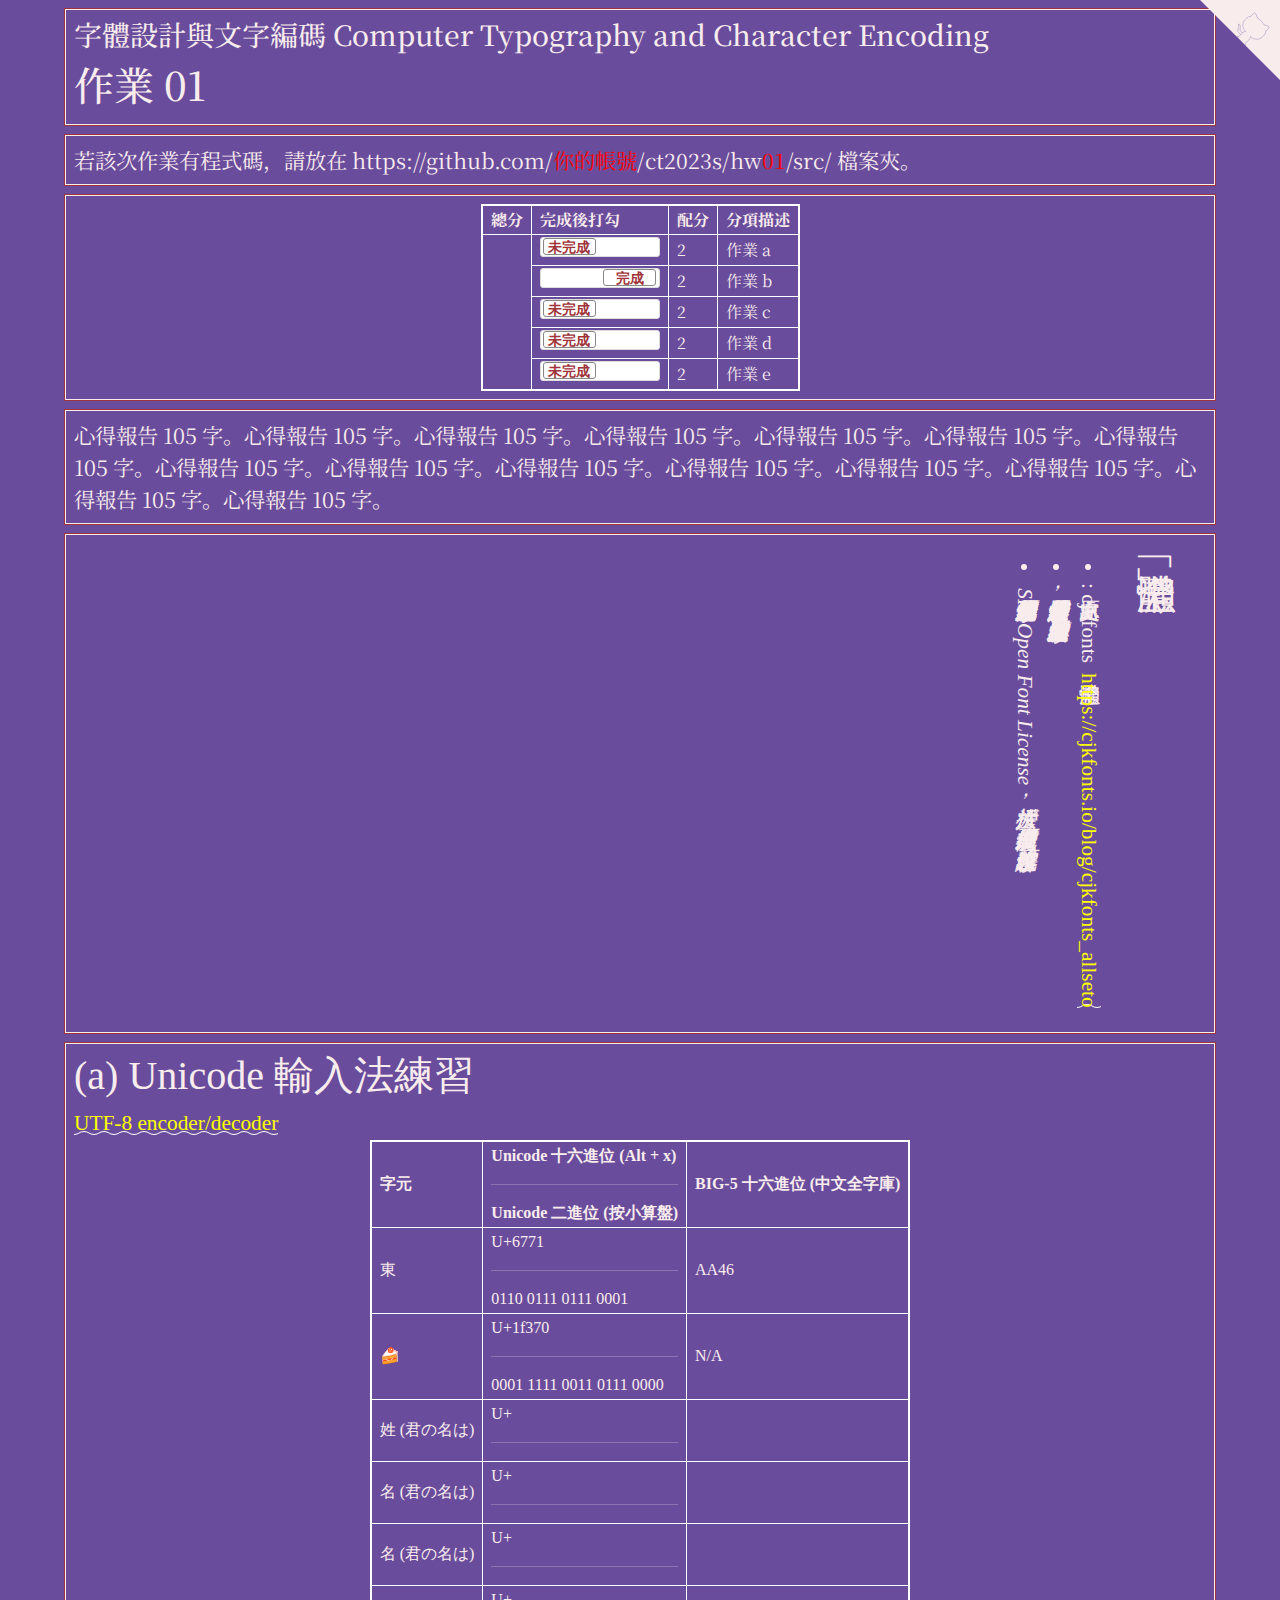
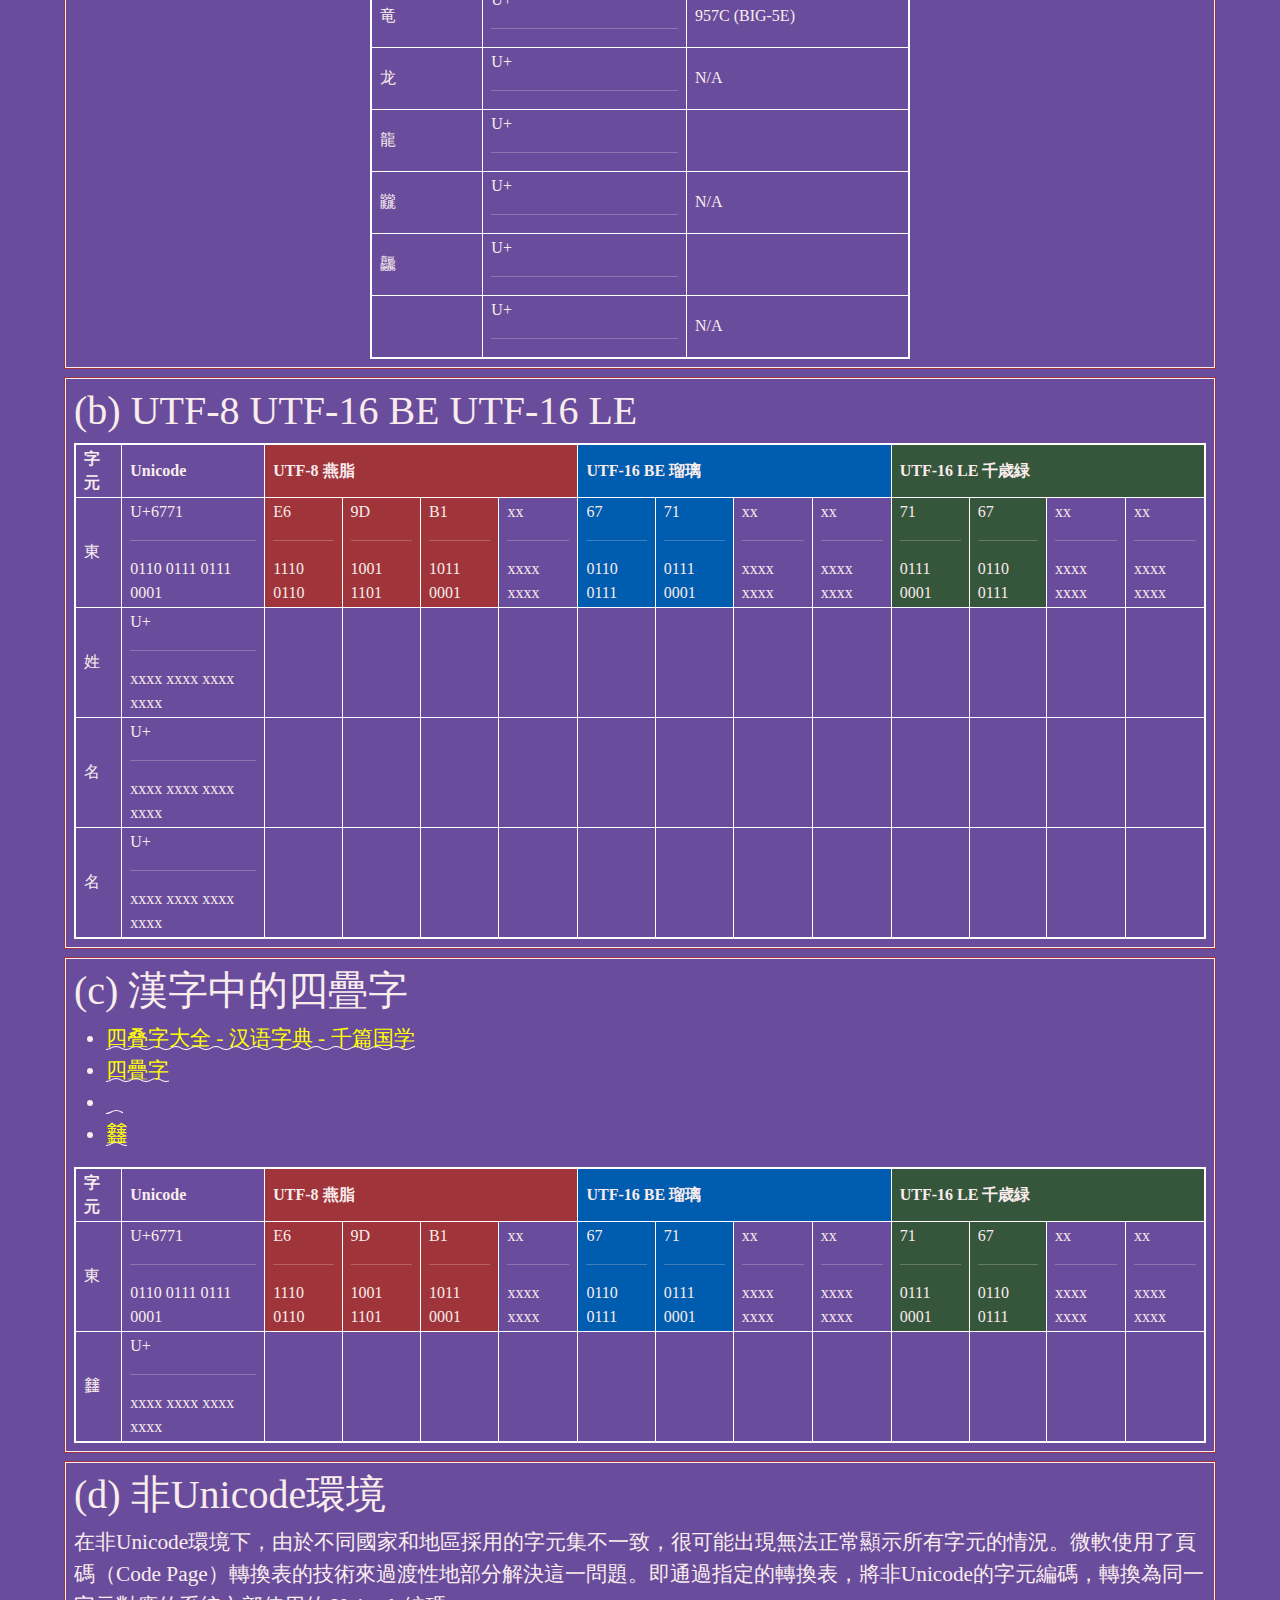
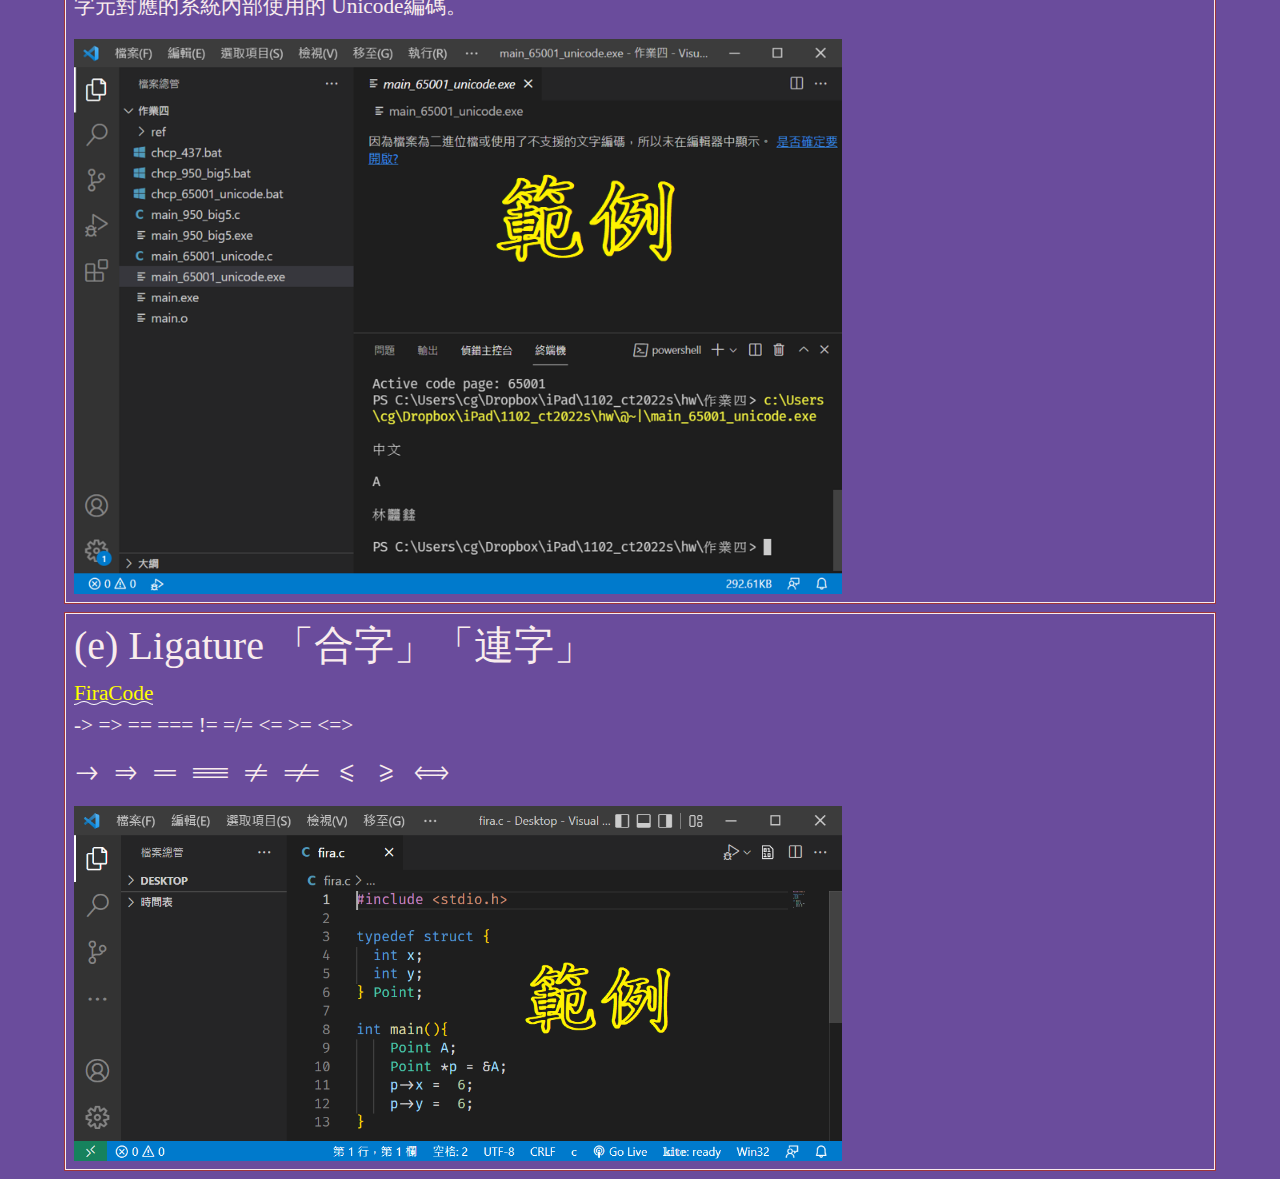
==== hw01/index.html @ 6d54b86e "updated dirs except HW05, HW11" ====
<!doctype html>
<html lang="zh-Hant-TW">
<head>
<!-- Required meta tags -->
<meta charset="utf-8">
<meta name="viewport" content="width=device-width, initial-scale=1">

<!-- D3, jquery -->
<script src="https://d3js.org/d3.v3.min.js" charset="utf-8"></script>
<script src="https://code.jquery.com/jquery-3.6.0.min.js" charset="utf-8"></script>

<!-- Bootstrap CSS -->
<link href="https://cdn.jsdelivr.net/npm/bootstrap@5.1.1/dist/css/bootstrap.min.css" rel="stylesheet">
<script src="https://cdn.jsdelivr.net/npm/bootstrap@5.1.1/dist/js/bootstrap.bundle.min.js"></script>

<title>作品集 Portfolio</title>
<!-- https://alexlenail.me/NN-SVG/about.html -->
<link rel="icon" href="../hw00/favicon.svg"/>
<style type="text/css">
  @import url('https://fonts.googleapis.com/css2?family=Noto+Serif+JP:wght@200&display=swap');

  table {
    border-collapse: collapse;
    border: 2px solid white; /* rgba(217,140,144,1) */
    font-size:  12pt;
    margin-left: auto;
    margin-right: auto;
  }

  td,
  th {
    border: 1px solid white;
    padding: 2px 8px;
  }

  .flipswitch
  {
      position: relative;
      background: white;
      width: 120px;
      height: 20px;
      -webkit-appearance: initial;
      border-radius: 3px;
      -webkit-tap-highlight-color: rgba(0, 0, 0, 0);
      outline:none;
      font-size: 14px;
      font-family: Trebuchet, Arial, sans-serif;
      font-weight: bold;
      cursor:pointer;
      border:1px solid #ddd;
  }
  .flipswitch:after
  {
      position:absolute;
      top:5%;
      display:block; 
      line-height:16px;
      width:45%;
      height:90%;
      background:#fff;
      box-sizing:border-box;
      text-align:center;
      transition: all 0.3s ease-in 0s; 
      color:rgba(159,53,58,1);
      border:#888 1px solid;
      border-radius:3px;
  }
  .flipswitch:after
  {
      left:2%;
      content: "未完成";
  }
  .flipswitch:checked:after
  {
      left:53%;
      content: "完成";
  }

  body {
    background-color: rgb(106, 76, 156); /* #6A4C9C */
    color: rgb(106, 76, 156);
    font-family: 'Noto Serif JP', serif;
  }

  .container-fluid {
    width:  90%;
  }

  .hw12 {
    border: 1px solid rgb(159, 53, 58);
    margin-top: 8px;
    margin-bottom: 8px;
  }

  .twenty {
    border: 1px solid #f9eced;
    color: #f9eced;
    padding: 8px;
    font-size: 16pt;
  }

  .twenty:hover {
      box-shadow: 0 0 5px 3px #f9eced;
      color: cyan; 
      text-shadow: 0 0 6px #FFFFFF, 0 0 6px #000000;
  }

  @font-face {
    font-family:'cjkFonts';
    src: url(cjkFonts_allseto_v1.11.woff2) format('woff2');
    /* https://cloudconvert.com/ttf-to-woff2 */
  }

  @font-face {
    font-family:'FiraCode-Regular';
    src: url(FiraCode-Regular.woff2) format('woff2');
    /* https://worldofzero.com/posts/enable-font-ligatures-vscode/ */
  }

  .cjkFonts {
    font-family: 'cjkFonts';
    writing-mode: vertical-rl;
  }

  .cjkFontsH {
    font-family: 'cjkFonts';
  }

  .FiraCode {
    font-family: 'FiraCode-Regular';
  }

  .github-corner:hover 
  .octo-arm {
    animation: octocat-wave 560ms ease-in-out
  }
  @keyframes octocat-wave {
    0%,100% {
      transform:rotate(0)
    }
    20%,60% {
      transform:rotate(-25deg)
    }
    40%,80% {
      transform:rotate(10deg)
    }
  }
  @media (max-width:500px) {
    .github-corner:hover 
    .octo-arm {
      animation:none
    }

    .github-corner 
    .octo-arm {
      animation: octocat-wave 560ms ease-in-out
    }
  }

  /* 波浪 */
  a {
    color:yellow;
    text-decoration: none; 
    background: url("data:image/svg+xml,%3Csvg xmlns='http://www.w3.org/2000/svg' viewBox='0 0 20 4'%3E%3Cpath fill='none' stroke='%23fff' d='M0 3.5c5 0 5-3 10-3s5 3 10 3 5-3 10-3 5 3 10 3'/%3E%3C/svg%3E") repeat-x 0 100%; 
    background-size:20px auto; 
    animation: waveMove 1s infinite linear;
  }

  a:hover {
    color:#f30;
    text-decoration: none;
    background: none;
    animation: none;
    text-decoration: underline;
    padding:2px 0;
  }
  @keyframes waveMove {
    from { background-position:0 100%; }
    to { background-position:20px 100%; }
  }
  /* 波浪 */
</style>
</head>
<body>
<!-- https://alexlenail.me/NN-SVG/about.html -->
<a href="https://github.com/你的帳號/ct2023s/" class="github-corner" aria-label="View source on Github">
  <svg width="80" height="80" viewBox="0 0 250 250" style="fill:#f9eced; color:#fff; position: absolute; top: 0; border: 0; right: 0;" aria-hidden="true">
    <path d="M0,0 L115,115 L130,115 L142,142 L250,250 L250,0 Z"></path>
    <path d="M128.3,109.0 C113.8,99.7 119.0,89.6 119.0,89.6 C122.0,82.7 120.5,78.6 120.5,78.6 C119.2,72.0 123.4,76.3 123.4,76.3 C127.3,80.9 125.5,87.3 125.5,87.3 C122.9,97.6 130.6,101.9 134.4,103.2" fill="#f9eced" stroke="#6A4C9C" style="transform-origin: 130px 106px;" class="octo-arm"></path>
    <path d="M115.0,115.0 C114.9,115.1 118.7,116.5 119.8,115.4 L133.7,101.6 C136.9,99.2 139.9,98.4 142.2,98.6 C133.8,88.0 127.5,74.4 143.8,58.0 C148.5,53.4 154.0,51.2 159.7,51.0 C160.3,49.4 163.2,43.6 171.4,40.1 C171.4,40.1 176.1,42.5 178.8,56.2 C183.1,58.6 187.2,61.8 190.9,65.4 C194.5,69.0 197.7,73.2 200.1,77.6 C213.8,80.2 216.3,84.9 216.3,84.9 C212.7,93.1 206.9,96.0 205.4,96.6 C205.1,102.4 203.0,107.8 198.3,112.5 C181.9,128.9 168.3,122.5 157.7,114.1 C157.9,116.9 156.7,120.9 152.7,124.9 L141.0,136.5 C139.8,137.7 141.6,141.9 141.8,141.8 Z" fill="#f9eced" stroke="#6A4C9C" class="octo-body"></path>
  </svg>
</a>


<div class="container-fluid">

  <!-- ------------------------------------------------>
  <div class="row hw12">
    <div class="col-md-12 twenty">
      <h3>字體設計與文字編碼   Computer Typography and Character Encoding</h3>
      <h1>作業 01</h1>
    </div>
  </div>

  <!-- ------------------------------------------------>
  <div class="row hw12">
    <div class="col-md-12 twenty">
      若該次作業有程式碼，請放在 https://github.com/<span style="color:red;">你的帳號</span>/ct2023s/hw<span style="color:red;">01</span>/src/ 檔案夾。
    </div>
  </div>

  <!-- ------------------------------------------------>
  <div class="row hw12">
    <div class="col-md-12 twenty">
      <table>
        <tr>
          <th>總分</th>
          <th>完成後打勾</th>
          <th>配分</th>
          <th>分項描述</th>
        </tr>
        <tr>
          <td rowspan="7" id="myTotal"></td>
          <td><input type="checkbox" class="flipswitch" id="myCheckbox1"></td>
          <td id='m1'>2</td>
          <td>作業 a</td>
        </tr>
        <tr>
          <td><input type="checkbox" class="flipswitch" id="myCheckbox2" checked></td>
          <td id='m2'>2</td>
          <td>作業 b</td>
        </tr>
        <tr>
          <td><input type="checkbox" class="flipswitch" id="myCheckbox3"></td>
          <td id='m3'>2</td>
          <td>作業 c</td>
        </tr>
        <tr>
          <td><input type="checkbox" class="flipswitch" id="myCheckbox4"></td>
          <td id='m4'>2</td>
          <td>作業 d</td>
        </tr>
        <tr>
          <td><input type="checkbox" class="flipswitch" id="myCheckbox5"></td>
          <td id='m5'>2</td>
          <td>作業 e</td>
        </tr>
      </table>
    </div>
  </div>

  <!-- ------------------------------------------------>
  <div class="row hw12">
    <div class="col-md-12 twenty">
      心得報告 105 字。心得報告 105 字。心得報告 105 字。心得報告 105 字。心得報告 105 字。心得報告 105 字。心得報告 105 字。心得報告 105 字。心得報告 105 字。心得報告 105 字。心得報告 105 字。心得報告 105 字。心得報告 105 字。心得報告 105 字。心得報告 105 字。
    </div>
  </div>

  <!-- ------------------------------------------------>
  <div class="row hw12">
    <div class="col-md-12 twenty cjkFonts">
      <h1> 「全瀨體」</h1>

      <ul>
        <li>原文出處: cjkfonts 全瀨體 <a href="https://cjkfonts.io/blog/cjkfonts_allseto" target="_blank"> https://cjkfonts.io/blog/cjkfonts_allseto</a></li>

        <li><cite>全瀨體是基於瀨戶字體透過深度學習智能造字，產生的字體數量是跟思源黑體相同。</cite></li>

        <li><cite>瀨戶字體原作者也很慷慨將此字體用 SIL Open Font License 授權方法，此授權可以商業使用，也可以容許修改字體。</cite></li>
      </ul>

    </div>
  </div>

  <!-- ------------------------------------------------>
  <!--
  <div class="row hw12">
    <div class="col-md-6 twenty">
      <video id="video1" style="width:100%;max-width:100%;" controls="">
        <source src="https://www.w3schools.com/html/mov_bbb.mp4" type="video/mp4">
      </video>
    </div>
    <div class="col-md-6 twenty">
      <video id="video1" style="width:100%;max-width:100%;" controls="">
        <source src="https://www.w3schools.com/html/mov_bbb.mp4" type="video/mp4">
      </video>
    </div>
  </div>
  -->


  <!-- ------------------------------------------------>
  <div class="row hw12">
    <div class="col-md-12 twenty cjkFontsH">
      <h1>(a) Unicode 輸入法練習 </h1>
      <a href="https://mothereff.in/utf-8" target="_blank">UTF-8 encoder/decoder</a>
      <table>
        <tr>
          <th>字元</th>
          <th>Unicode 十六進位 (Alt + x)<hr>Unicode 二進位 (按小算盤)</th>
          <th>BIG-5 十六進位 (中文全字庫)</th>
        </tr>
        <tr>
          <td>東</td>
          <td>U+6771<hr>0110 0111 0111 0001</td>
          <td>AA46</td> <!-- BIG-5 十六進位 -->
        </tr>
        <tr>
          <td>🍰</td>
          <td>U+1f370<hr>0001 1111 0011 0111 0000</td> <!-- Unicode 二進位 -->
          <td>N/A</td> <!-- BIG-5 十六進位 -->
        </tr>
        <tr>
          <td>姓 (君の名は)</td>
          <td>U+<hr></td> <!-- Unicode 二進位 -->
          <td></td> <!-- BIG-5 十六進位 -->
        </tr>
        <tr>
          <td>名 (君の名は)</td>
          <td>U+<hr></td> <!-- Unicode 二進位 -->
          <td></td> <!-- BIG-5 十六進位 -->
        </tr>
        <tr>
          <td>名 (君の名は)</td>
          <td>U+<hr></td> <!-- Unicode 二進位 -->
          <td></td> <!-- BIG-5 十六進位 -->
        </tr>
        <tr>
          <td>竜</td>
          <td>U+<hr></td> <!-- Unicode 二進位 -->
          <td>957C (BIG-5E)</td> <!-- BIG-5 十六進位 -->
        </tr>
        <tr>
          <td>龙</td>
          <td>U+<hr></td> <!-- Unicode 二進位 -->
          <td>N/A</td> <!-- BIG-5 十六進位 -->
        </tr>
        <tr>
          <td>龍</td>
          <td>U+<hr></td> <!-- Unicode 二進位 -->
          <td></td> <!-- BIG-5 十六進位 -->
        </tr>
        <tr>
          <td>龖</td>
          <td>U+<hr></td> <!-- Unicode 二進位 -->
          <td>N/A</td> <!-- BIG-5 十六進位 -->
        </tr>
        <tr>
          <td>龘</td>
          <td>U+<hr></td> <!-- Unicode 二進位 -->
          <td></td> <!-- BIG-5 十六進位 -->
        </tr>
        <tr>
          <td>𪚥</td> <!-- 新細明體-ExtB -->
          <td>U+<hr></td> <!-- Unicode 二進位 -->
          <td>N/A</td> <!-- BIG-5 十六進位 -->
        </tr>
      </table>
    </div>
  </div>

  <!-- ------------------------------------------------>
  <div class="row hw12">
    <div class="col-md-12 twenty cjkFontsH">
      <h1>(b) UTF-8 UTF-16 BE UTF-16 LE</h1>

      <table>
        <tr>
          <th>字元</th> <!-- 紺 https://nipponcolors.com/#kon --> <!-- 桔梗 https://nipponcolors.com/#kikyo --> 
          <th colspan="1">Unicode</th>
          <th colspan="4" style="background-color:#9F353A;">UTF-8 燕脂</th> <!-- 燕脂 https://nipponcolors.com/#enji -->
          <th colspan="4" style="background-color:#005CAF;">UTF-16 BE 瑠璃</th> <!-- 瑠璃 https://nipponcolors.com/#ruri https://nipponcolors.com/#kon -->
          <th colspan="4" style="background-color:#36563C;">UTF-16 LE 千歳緑</th> <!-- 千歳緑 https://nipponcolors.com/#chitosemidori -->
        </tr>
        <tr>
          <td>東</td>
          <td>U+6771<hr>0110 0111 0111 0001</td>
          <td style="background-color:#9F353A;">E6<hr>1110 0110</td> <!-- UTF-8 -->
          <td style="background-color:#9F353A;">9D<hr>1001 1101</td>
          <td style="background-color:#9F353A;">B1<hr>1011 0001</td>
          <td>xx<hr>xxxx xxxx</td>
          <td style="background-color:#005CAF;">67<hr>0110 0111</td> <!-- UTF-16 BE -->
          <td style="background-color:#005CAF;">71<hr>0111 0001</td>
          <td>xx<hr>xxxx xxxx</td>
          <td>xx<hr>xxxx xxxx</td>
          <td style="background-color:#36563C;">71<hr>0111 0001</td> <!-- UTF-16 LE -->
          <td style="background-color:#36563C;">67<hr>0110 0111</td>
          <td>xx<hr>xxxx xxxx</td>
          <td>xx<hr>xxxx xxxx</td>
        </tr>       
        <tr>
          <td>姓</td>
          <td>U+<hr>xxxx xxxx xxxx xxxx</td>
          <td></td> <!-- UTF-8 -->
          <td></td>
          <td></td>
          <td></td>
          <td></td> <!-- UTF-16 BE -->
          <td></td>
          <td></td>
          <td></td>
          <td></td> <!-- UTF-16 LE -->
          <td></td>
          <td></td>
          <td></td>
        </tr>
        <tr>
          <td>名</td>
          <td>U+<hr>xxxx xxxx xxxx xxxx</td>
          <td></td> <!-- UTF-8 -->
          <td></td>
          <td></td>
          <td></td>
          <td></td> <!-- UTF-16 BE -->
          <td></td>
          <td></td>
          <td></td>
          <td></td> <!-- UTF-16 LE -->
          <td></td>
          <td></td>
          <td></td>
        </tr>
        <tr>
          <td>名</td>
          <td>U+<hr>xxxx xxxx xxxx xxxx</td>
          <td></td> <!-- UTF-8 -->
          <td></td>
          <td></td>
          <td></td>
          <td></td> <!-- UTF-16 BE -->
          <td></td>
          <td></td>
          <td></td>
          <td></td> <!-- UTF-16 LE -->
          <td></td>
          <td></td>
          <td></td>
        </tr>
      </table>
    </div>
  </div>



  <!-- ------------------------------------------------>
  <div class="row hw12">
    <div class="col-md-12 twenty cjkFontsH">
      <h1>(c) 漢字中的四疊字</h1>
      <!--
      <ul>
        <li><a href="" target="_blank"> </a></li>
        <li><a href="" target="_blank"> </a></li>
      </ul>
      -->
      <ul>
        <li><a href="https://zidian.qianp.com/sidiezi.html" target="_blank">四叠字大全 - 汉语字典 - 千篇国学</a></li>
        <li><a href="https://zh.wikipedia.org/wiki/%E5%9B%9B%E5%8F%A0%E5%AD%97" target="_blank">四疊字</a></li>
        <li><a href="https://www.compart.com/en/unicode/U+2A6A5" target="_blank">𪚥</a></li>
        <li><a href="https://www.compart.com/en/unicode/U+28C3B" target="_blank">𨰻</a></li>
      </ul>

      <table>
        <tr>
          <th>字元</th> <!-- 紺 https://nipponcolors.com/#kon --> <!-- 桔梗 https://nipponcolors.com/#kikyo --> 
          <th colspan="1">Unicode</th>
          <th colspan="4" style="background-color:#9F353A;">UTF-8 燕脂</th> <!-- 燕脂 https://nipponcolors.com/#enji -->
          <th colspan="4" style="background-color:#005CAF;">UTF-16 BE 瑠璃</th> <!-- 瑠璃 https://nipponcolors.com/#ruri https://nipponcolors.com/#kon -->
          <th colspan="4" style="background-color:#36563C;">UTF-16 LE 千歳緑</th> <!-- 千歳緑 https://nipponcolors.com/#chitosemidori -->
        </tr>
        <tr>
          <td>東</td>
          <td>U+6771<hr>0110 0111 0111 0001</td>
          <td style="background-color:#9F353A;">E6<hr>1110 0110</td> <!-- UTF-8 -->
          <td style="background-color:#9F353A;">9D<hr>1001 1101</td>
          <td style="background-color:#9F353A;">B1<hr>1011 0001</td>
          <td>xx<hr>xxxx xxxx</td>
          <td style="background-color:#005CAF;">67<hr>0110 0111</td> <!-- UTF-16 BE -->
          <td style="background-color:#005CAF;">71<hr>0111 0001</td>
          <td>xx<hr>xxxx xxxx</td>
          <td>xx<hr>xxxx xxxx</td>
          <td style="background-color:#36563C;">71<hr>0111 0001</td> <!-- UTF-16 LE -->
          <td style="background-color:#36563C;">67<hr>0110 0111</td>
          <td>xx<hr>xxxx xxxx</td>
          <td>xx<hr>xxxx xxxx</td>
        </tr>       
        <tr>
          <td>𨰻</td>
          <td>U+<hr>xxxx xxxx xxxx xxxx</td>
          <td></td> <!-- UTF-8 -->
          <td></td>
          <td></td>
          <td></td>
          <td></td> <!-- UTF-16 BE -->
          <td></td>
          <td></td>
          <td></td>
          <td></td> <!-- UTF-16 LE -->
          <td></td>
          <td></td>
          <td></td>
        </tr>
      </table>

    </div>
  </div>

  <!-- ------------------------------------------------>
  <div class="row hw12">
    <div class="col-md-12 twenty cjkFontsH">
      <h1>(d) 非Unicode環境 </h1>
      <p>在非Unicode環境下，由於不同國家和地區採用的字元集不一致，很可能出現無法正常顯示所有字元的情況。微軟使用了頁碼（Code Page）轉換表的技術來過渡性地部分解決這一問題。即通過指定的轉換表，將非Unicode的字元編碼，轉換為同一字元對應的系統內部使用的 Unicode編碼。</p>

      <img src="./d.png" width="768"/>
    </div>
  </div>



  <!-- ------------------------------------------------>
  <div class="row hw12">
    <div class="col-md-12 twenty cjkFontsH">
      <h1>(e) Ligature 「合字」「連字」</h1>
      <a href="https://github.com/tonsky/FiraCode">FiraCode</a>
      <p class="">-> => == === != =/= <= >= <=> </p>
      <p class="FiraCode">-> => == === != =/= <= >= <=> </p>

      <img src="./e.png" width="768"/>
    </div>
  </div>


  <!-- ------------------------------------------------>

  <!-- ------------------------------------------------>

<script>
  $(function() {
    var f = function() {
      $(this).next().text($(this).is(':checked') ? '做完' : '未做完');
    };
    $('input').change(f).trigger('change');
  });

  d3.select("#myCheckbox1").on("change",update);
  d3.select("#myCheckbox2").on("change",update);
  d3.select("#myCheckbox3").on("change",update);
  d3.select("#myCheckbox4").on("change",update);
  d3.select("#myCheckbox5").on("change",update);
  d3.select("#myCheckbox6").on("change",update);
  d3.select("#myCheckbox7").on("change",update);

  update();
  
  function update(){

    var score = 0;

    if (d3.select("#myCheckbox1").property("checked")){
      score += parseInt(d3.select('#m1').html());
    }

    if (d3.select("#myCheckbox2").property("checked")){
      score += parseInt(d3.select('#m2').html());   
    }

    if (d3.select("#myCheckbox3").property("checked")){
      score += parseInt(d3.select('#m3').html());   
    }

    if (d3.select("#myCheckbox4").property("checked")){
      score += parseInt(d3.select('#m4').html());   
    }

    if (d3.select("#myCheckbox5").property("checked")){
      score += parseInt(d3.select('#m5').html());   
    }


    d3.select("#myTotal").html(score);    
  }
</script>

</body>
</html>
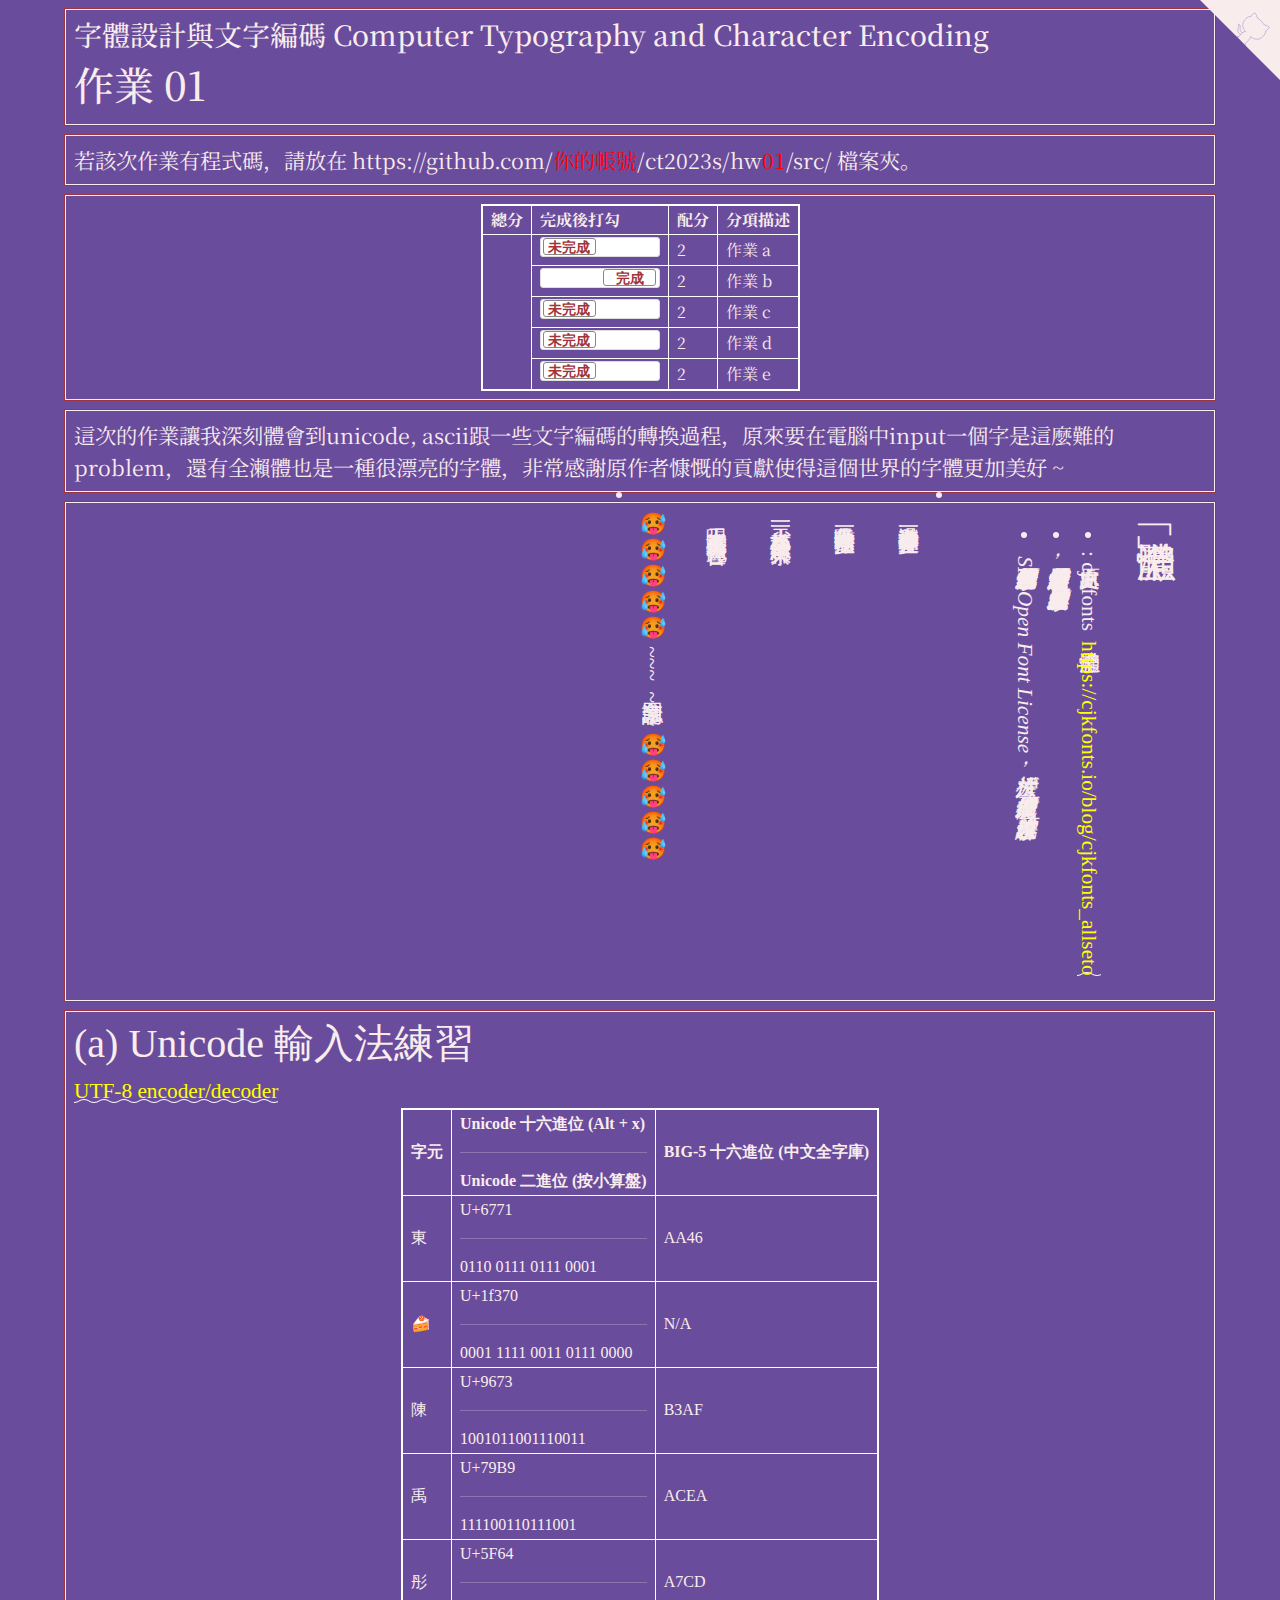
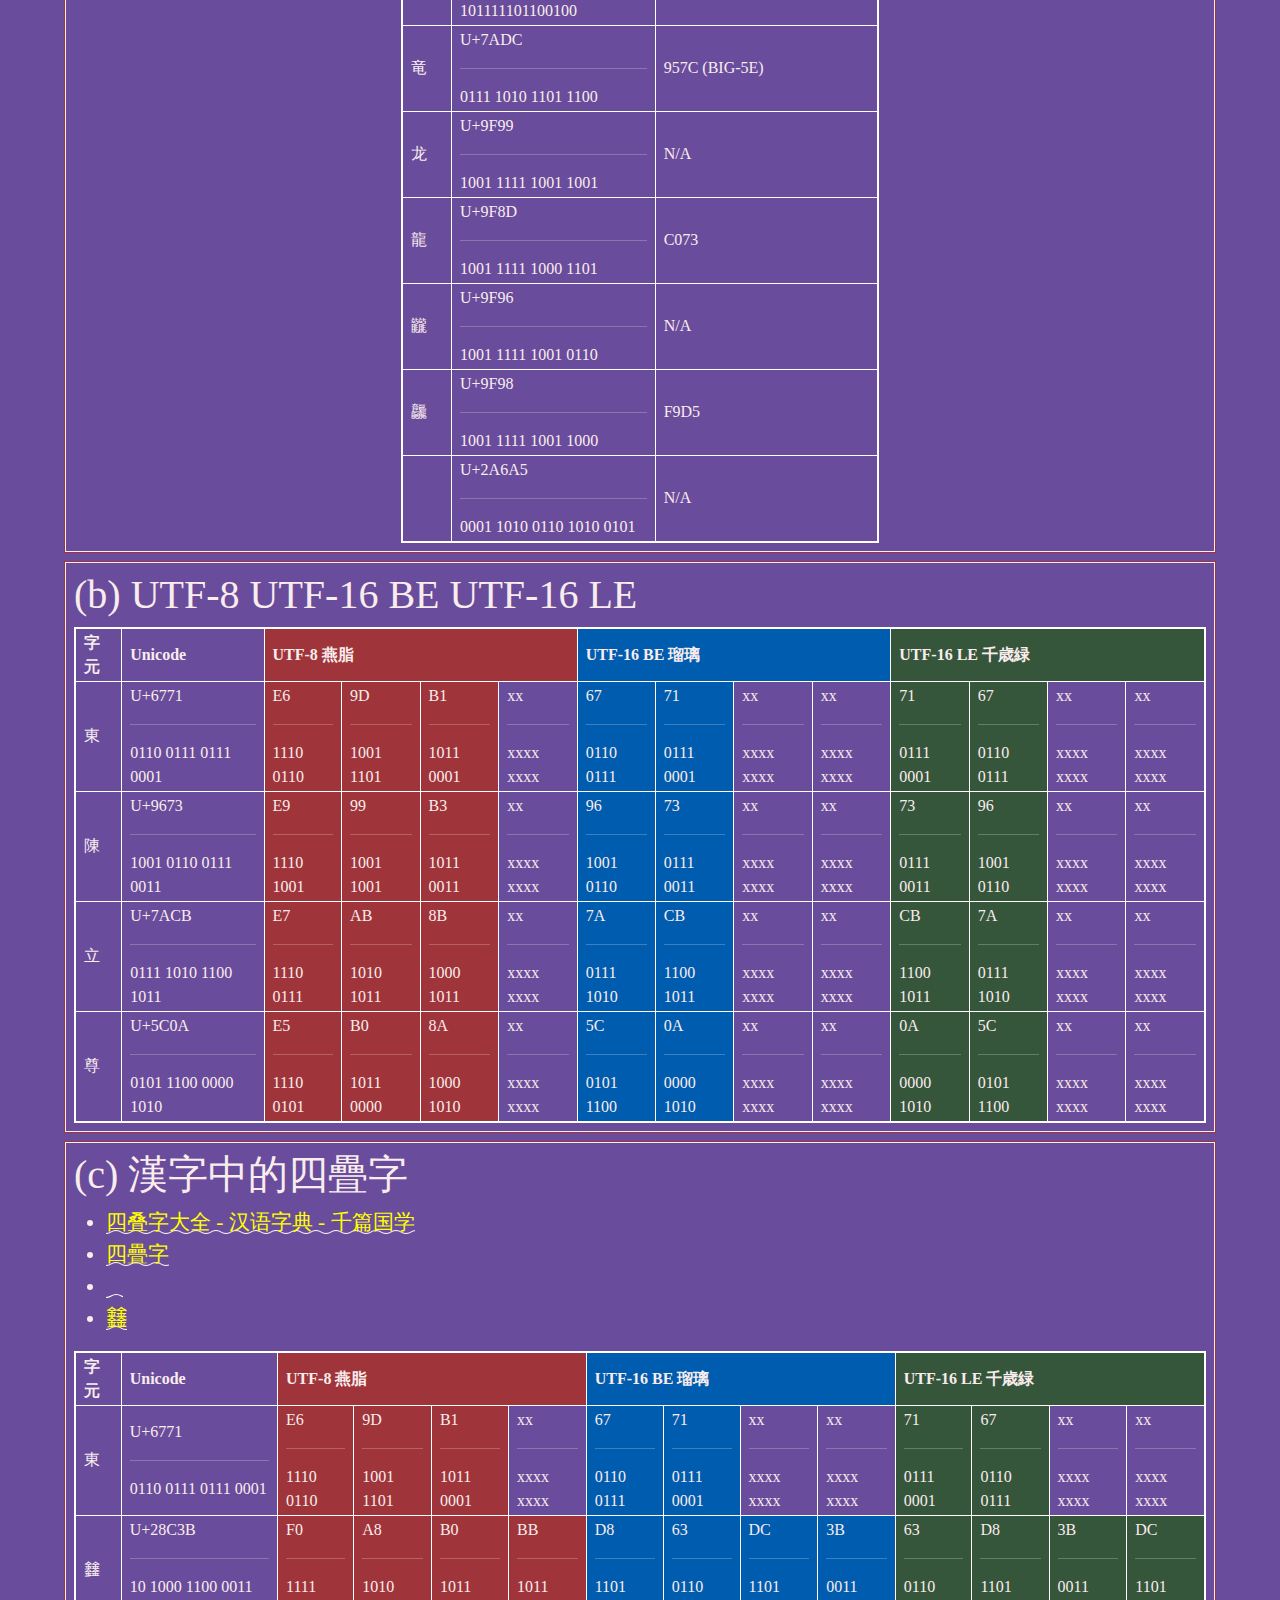
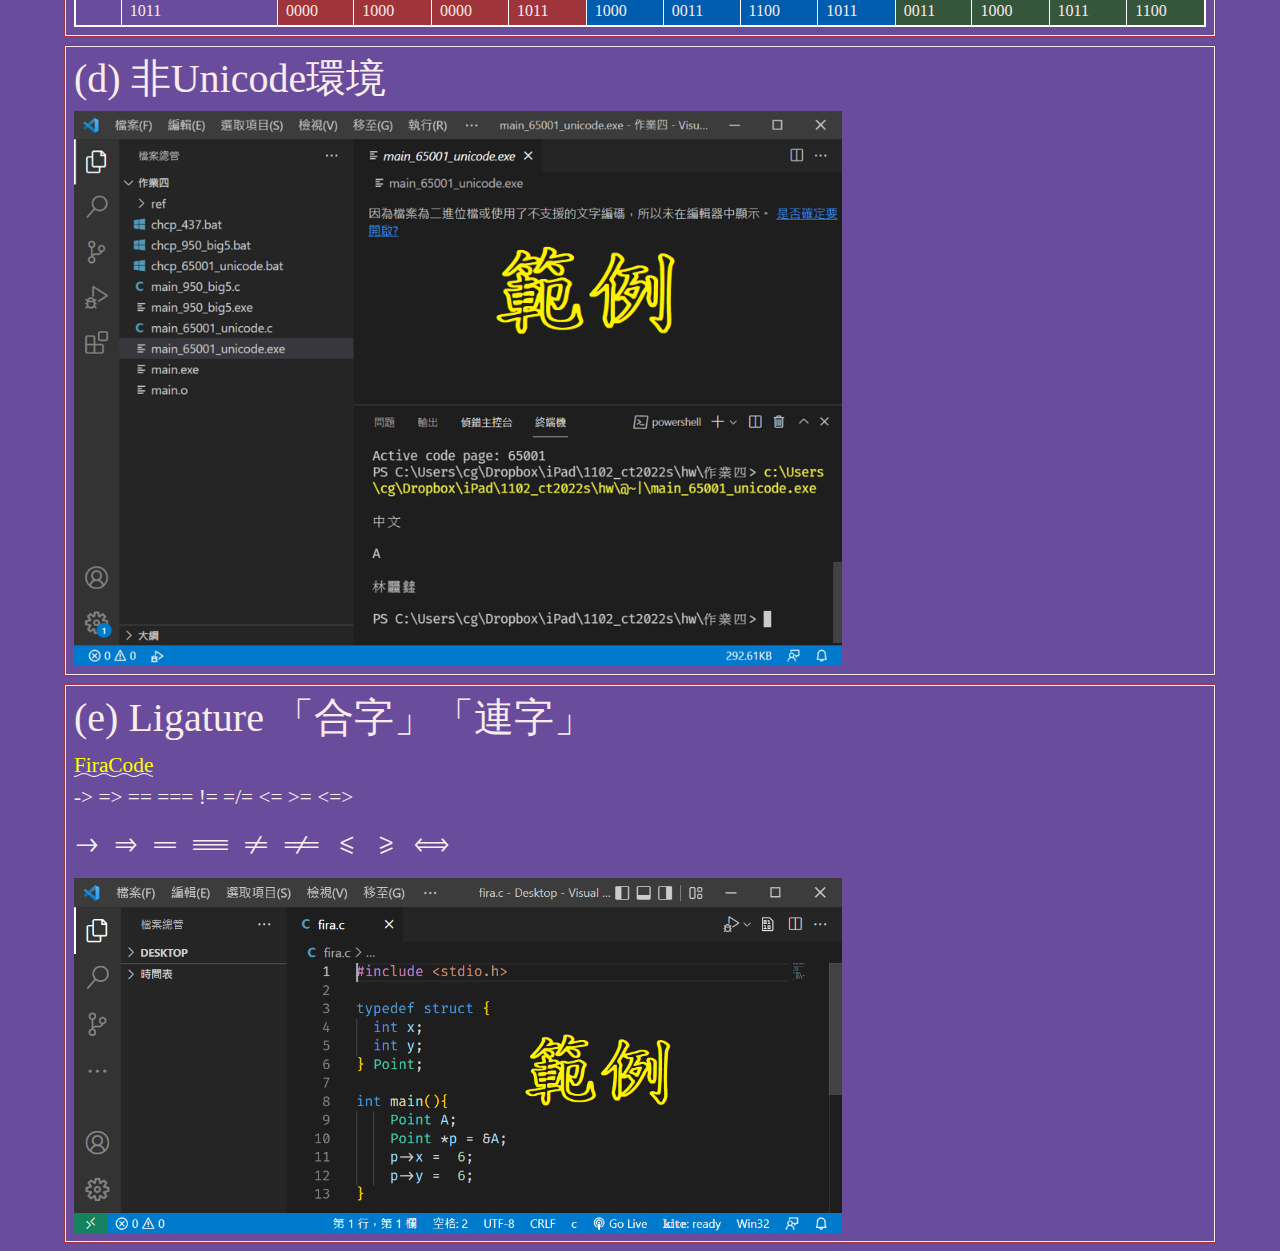
==== commit 7f64d783: "updated index.html in HW01" ====
--- a/hw01/index.html
+++ b/hw01/index.html
@@ -252,7 +252,7 @@
   <!-- ------------------------------------------------>
   <div class="row hw12">
     <div class="col-md-12 twenty">
-      心得報告 105 字。心得報告 105 字。心得報告 105 字。心得報告 105 字。心得報告 105 字。心得報告 105 字。心得報告 105 字。心得報告 105 字。心得報告 105 字。心得報告 105 字。心得報告 105 字。心得報告 105 字。心得報告 105 字。心得報告 105 字。心得報告 105 字。
+      這次的作業讓我深刻體會到unicode, ascii跟一些文字編碼的轉換過程，原來要在電腦中input一個字是這麼難的problem，還有全瀨體也是一種很漂亮的字體，非常感謝原作者慷慨的貢獻使得這個世界的字體更加美好 ~
     </div>
   </div>
 
@@ -268,7 +268,14 @@
 
         <li><cite>瀨戶字體原作者也很慷慨將此字體用 SIL Open Font License 授權方法，此授權可以商業使用，也可以容許修改字體。</cite></li>
       </ul>
-
+      <li>
+        <br>在非洲過六十秒 全世界少一分鐘</br>
+        <br>每人呼吸六十分 生命少一個鐘頭</br>
+        
+        <br>一天省 一杯奶茶 十天能 買十杯茶</br>
+        <br>天天喝水 高機率 百年內 你會死亡</br>
+        <br>🥵🥵🥵🥵🥵 ~~~ 認同請分享 ~~~ 🥵🥵🥵🥵🥵</br>
+      <li>
     </div>
   </div>
 
@@ -311,48 +318,48 @@
           <td>N/A</td> <!-- BIG-5 十六進位 -->
         </tr>
         <tr>
-          <td>姓 (君の名は)</td>
-          <td>U+<hr></td> <!-- Unicode 二進位 -->
-          <td></td> <!-- BIG-5 十六進位 -->
-        </tr>
-        <tr>
-          <td>名 (君の名は)</td>
-          <td>U+<hr></td> <!-- Unicode 二進位 -->
-          <td></td> <!-- BIG-5 十六進位 -->
-        </tr>
-        <tr>
-          <td>名 (君の名は)</td>
-          <td>U+<hr></td> <!-- Unicode 二進位 -->
-          <td></td> <!-- BIG-5 十六進位 -->
+          <td>陳</td>
+          <td>U+9673<hr>1001011001110011</td> <!-- Unicode 二進位 -->
+          <td>B3AF</td> <!-- BIG-5 十六進位 -->
+        </tr>
+        <tr>
+          <td>禹</td>
+          <td>U+79B9<hr>111100110111001</td> <!-- Unicode 二進位 -->
+          <td>ACEA</td> <!-- BIG-5 十六進位 -->
+        </tr>
+        <tr>
+          <td>彤</td>
+          <td>U+5F64<hr>101111101100100</td> <!-- Unicode 二進位 -->
+          <td>A7CD</td> <!-- BIG-5 十六進位 -->
         </tr>
         <tr>
           <td>竜</td>
-          <td>U+<hr></td> <!-- Unicode 二進位 -->
+          <td>U+7ADC<hr>0111 1010 1101 1100</td> <!-- Unicode 二進位 -->
           <td>957C (BIG-5E)</td> <!-- BIG-5 十六進位 -->
         </tr>
         <tr>
           <td>龙</td>
-          <td>U+<hr></td> <!-- Unicode 二進位 -->
+          <td>U+9F99<hr>1001 1111 1001 1001</td> <!-- Unicode 二進位 -->
           <td>N/A</td> <!-- BIG-5 十六進位 -->
         </tr>
         <tr>
           <td>龍</td>
-          <td>U+<hr></td> <!-- Unicode 二進位 -->
-          <td></td> <!-- BIG-5 十六進位 -->
+          <td>U+9F8D<hr>1001 1111 1000 1101</td> <!-- Unicode 二進位 -->
+          <td>C073</td> <!-- BIG-5 十六進位 -->
         </tr>
         <tr>
           <td>龖</td>
-          <td>U+<hr></td> <!-- Unicode 二進位 -->
+          <td>U+9F96<hr>1001 1111 1001 0110</td> <!-- Unicode 二進位 -->
           <td>N/A</td> <!-- BIG-5 十六進位 -->
         </tr>
         <tr>
           <td>龘</td>
-          <td>U+<hr></td> <!-- Unicode 二進位 -->
-          <td></td> <!-- BIG-5 十六進位 -->
+          <td>U+9F98<hr>1001 1111 1001 1000</td> <!-- Unicode 二進位 -->
+          <td>F9D5</td> <!-- BIG-5 十六進位 -->
         </tr>
         <tr>
           <td>𪚥</td> <!-- 新細明體-ExtB -->
-          <td>U+<hr></td> <!-- Unicode 二進位 -->
+          <td>U+2A6A5<hr>0001 1010 0110 1010 0101</td> <!-- Unicode 二進位 -->
           <td>N/A</td> <!-- BIG-5 十六進位 -->
         </tr>
       </table>
@@ -389,52 +396,52 @@
           <td>xx<hr>xxxx xxxx</td>
         </tr>       
         <tr>
-          <td>姓</td>
-          <td>U+<hr>xxxx xxxx xxxx xxxx</td>
-          <td></td> <!-- UTF-8 -->
-          <td></td>
-          <td></td>
-          <td></td>
-          <td></td> <!-- UTF-16 BE -->
-          <td></td>
-          <td></td>
-          <td></td>
-          <td></td> <!-- UTF-16 LE -->
-          <td></td>
-          <td></td>
-          <td></td>
-        </tr>
-        <tr>
-          <td>名</td>
-          <td>U+<hr>xxxx xxxx xxxx xxxx</td>
-          <td></td> <!-- UTF-8 -->
-          <td></td>
-          <td></td>
-          <td></td>
-          <td></td> <!-- UTF-16 BE -->
-          <td></td>
-          <td></td>
-          <td></td>
-          <td></td> <!-- UTF-16 LE -->
-          <td></td>
-          <td></td>
-          <td></td>
-        </tr>
-        <tr>
-          <td>名</td>
-          <td>U+<hr>xxxx xxxx xxxx xxxx</td>
-          <td></td> <!-- UTF-8 -->
-          <td></td>
-          <td></td>
-          <td></td>
-          <td></td> <!-- UTF-16 BE -->
-          <td></td>
-          <td></td>
-          <td></td>
-          <td></td> <!-- UTF-16 LE -->
-          <td></td>
-          <td></td>
-          <td></td>
+          <td>陳</td>
+          <td>U+9673<hr>1001 0110 0111 0011</td>
+          <td style="background-color:#9F353A;">E9<hr>1110 1001</td> <!-- UTF-8 -->
+          <td style="background-color:#9F353A;">99<hr>1001 1001</td>
+          <td style="background-color:#9F353A;">B3<hr>1011 0011</td>
+          <td>xx<hr>xxxx xxxx</td>
+          <td style="background-color:#005CAF;">96<hr>1001 0110</td> <!-- UTF-16 BE -->
+          <td style="background-color:#005CAF;">73<hr>0111 0011</td>
+          <td>xx<hr>xxxx xxxx</td>
+          <td>xx<hr>xxxx xxxx</td>
+          <td style="background-color:#36563C;">73<hr>0111 0011</td> <!-- UTF-16 LE -->
+          <td style="background-color:#36563C;">96<hr>1001 0110</td>
+          <td>xx<hr>xxxx xxxx</td>
+          <td>xx<hr>xxxx xxxx</td>
+        </tr>
+        <tr>
+          <td>立</td>
+          <td>U+7ACB<hr>0111 1010 1100 1011</td>
+          <td style="background-color:#9F353A;">E7<hr>1110 0111</td> <!-- UTF-8 -->
+          <td style="background-color:#9F353A;">AB<hr>1010 1011</td>
+          <td style="background-color:#9F353A;">8B<hr>1000 1011</td>
+          <td>xx<hr>xxxx xxxx</td>
+          <td style="background-color:#005CAF;">7A<hr>0111 1010</td> <!-- UTF-16 BE -->
+          <td style="background-color:#005CAF;">CB<hr>1100 1011</td>
+          <td>xx<hr>xxxx xxxx</td>
+          <td>xx<hr>xxxx xxxx</td>
+          <td style="background-color:#36563C;">CB<hr>1100 1011</td> <!-- UTF-16 LE -->
+          <td style="background-color:#36563C;">7A<hr>0111 1010</td>
+          <td>xx<hr>xxxx xxxx</td>
+          <td>xx<hr>xxxx xxxx</td>
+        </tr>
+        <tr>
+          <td>尊</td>
+          <td>U+5C0A<hr>0101 1100 0000 1010</td>
+          <td style="background-color:#9F353A;">E5<hr>1110 0101</td> <!-- UTF-8 -->
+          <td style="background-color:#9F353A;">B0<hr>1011 0000</td>
+          <td style="background-color:#9F353A;">8A<hr>1000 1010</td>
+          <td>xx<hr>xxxx xxxx</td>
+          <td style="background-color:#005CAF;">5C<hr>0101 1100</td> <!-- UTF-16 BE -->
+          <td style="background-color:#005CAF;">0A<hr>0000 1010</td>
+          <td>xx<hr>xxxx xxxx</td>
+          <td>xx<hr>xxxx xxxx</td>
+          <td style="background-color:#36563C;">0A<hr>0000 1010</td> <!-- UTF-16 LE -->
+          <td style="background-color:#36563C;">5C<hr>0101 1100</td>
+          <td>xx<hr>xxxx xxxx</td>
+          <td>xx<hr>xxxx xxxx</td>
         </tr>
       </table>
     </div>
@@ -485,19 +492,19 @@
         </tr>       
         <tr>
           <td>𨰻</td>
-          <td>U+<hr>xxxx xxxx xxxx xxxx</td>
-          <td></td> <!-- UTF-8 -->
-          <td></td>
-          <td></td>
-          <td></td>
-          <td></td> <!-- UTF-16 BE -->
-          <td></td>
-          <td></td>
-          <td></td>
-          <td></td> <!-- UTF-16 LE -->
-          <td></td>
-          <td></td>
-          <td></td>
+          <td>U+28C3B<hr>10 1000 1100 0011 1011</td>
+          <td style="background-color:#9F353A;">F0<hr>1111 0000</td> <!-- UTF-8 -->
+          <td style="background-color:#9F353A;">A8<hr>1010 1000</td>
+		  <td style="background-color:#9F353A;">B0<hr>1011 0000</td>
+		  <td style="background-color:#9F353A;">BB<hr>1011 1011</td>
+          <td style="background-color:#005CAF;">D8<hr>1101 1000</td> <!-- UTF-16 BE -->
+          <td style="background-color:#005CAF;">63<hr>0110 0011</td>
+		  <td style="background-color:#005CAF;">DC<hr>1101 1100</td>
+          <td style="background-color:#005CAF;">3B<hr>0011 1011</td>
+          <td style="background-color:#36563C;">63<hr>0110 0011</td> <!-- UTF-16 LE -->
+          <td style="background-color:#36563C;">D8<hr>1101 1000</td>
+          <td style="background-color:#36563C;">3B<hr>0011 1011</td>
+          <td style="background-color:#36563C;">DC<hr>1101 1100</td>
         </tr>
       </table>
 
@@ -508,8 +515,7 @@
   <div class="row hw12">
     <div class="col-md-12 twenty cjkFontsH">
       <h1>(d) 非Unicode環境 </h1>
-      <p>在非Unicode環境下，由於不同國家和地區採用的字元集不一致，很可能出現無法正常顯示所有字元的情況。微軟使用了頁碼（Code Page）轉換表的技術來過渡性地部分解決這一問題。即通過指定的轉換表，將非Unicode的字元編碼，轉換為同一字元對應的系統內部使用的 Unicode編碼。</p>
-
+      
       <img src="./d.png" width="768"/>
     </div>
   </div>
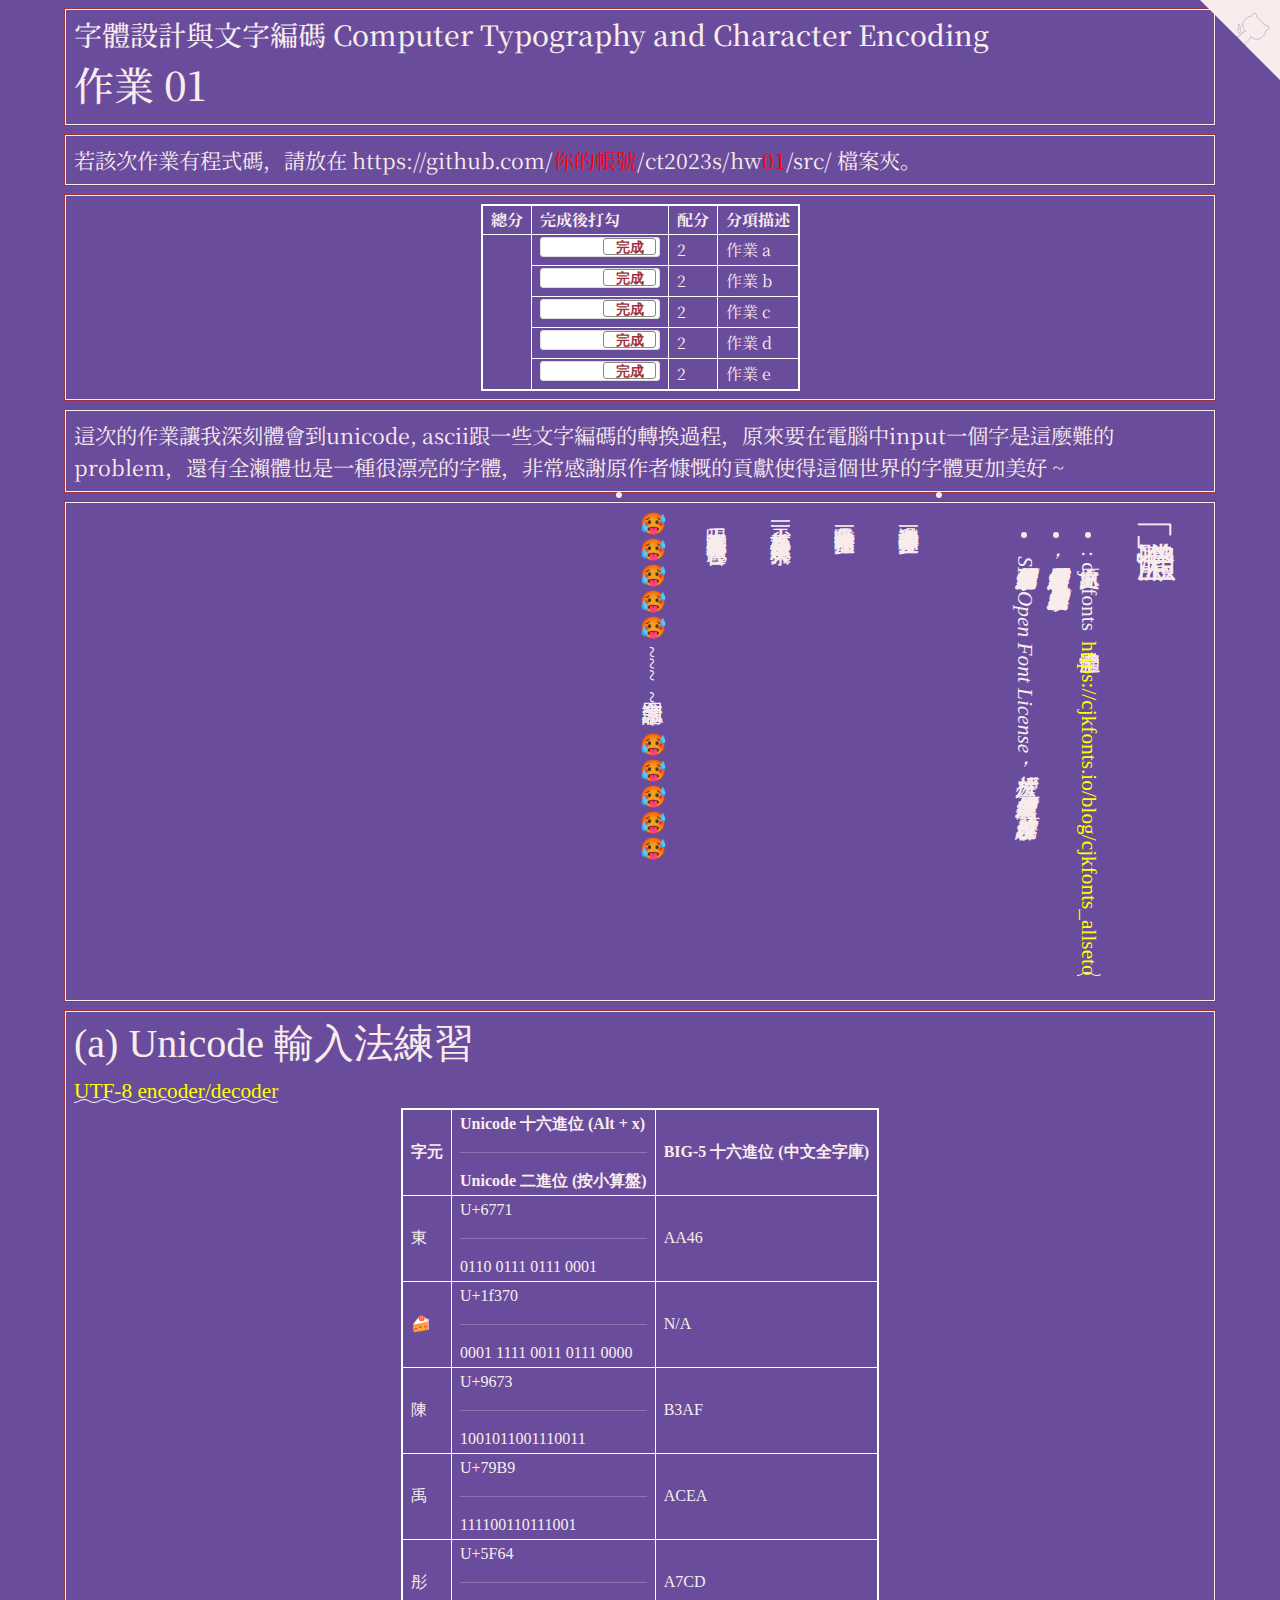
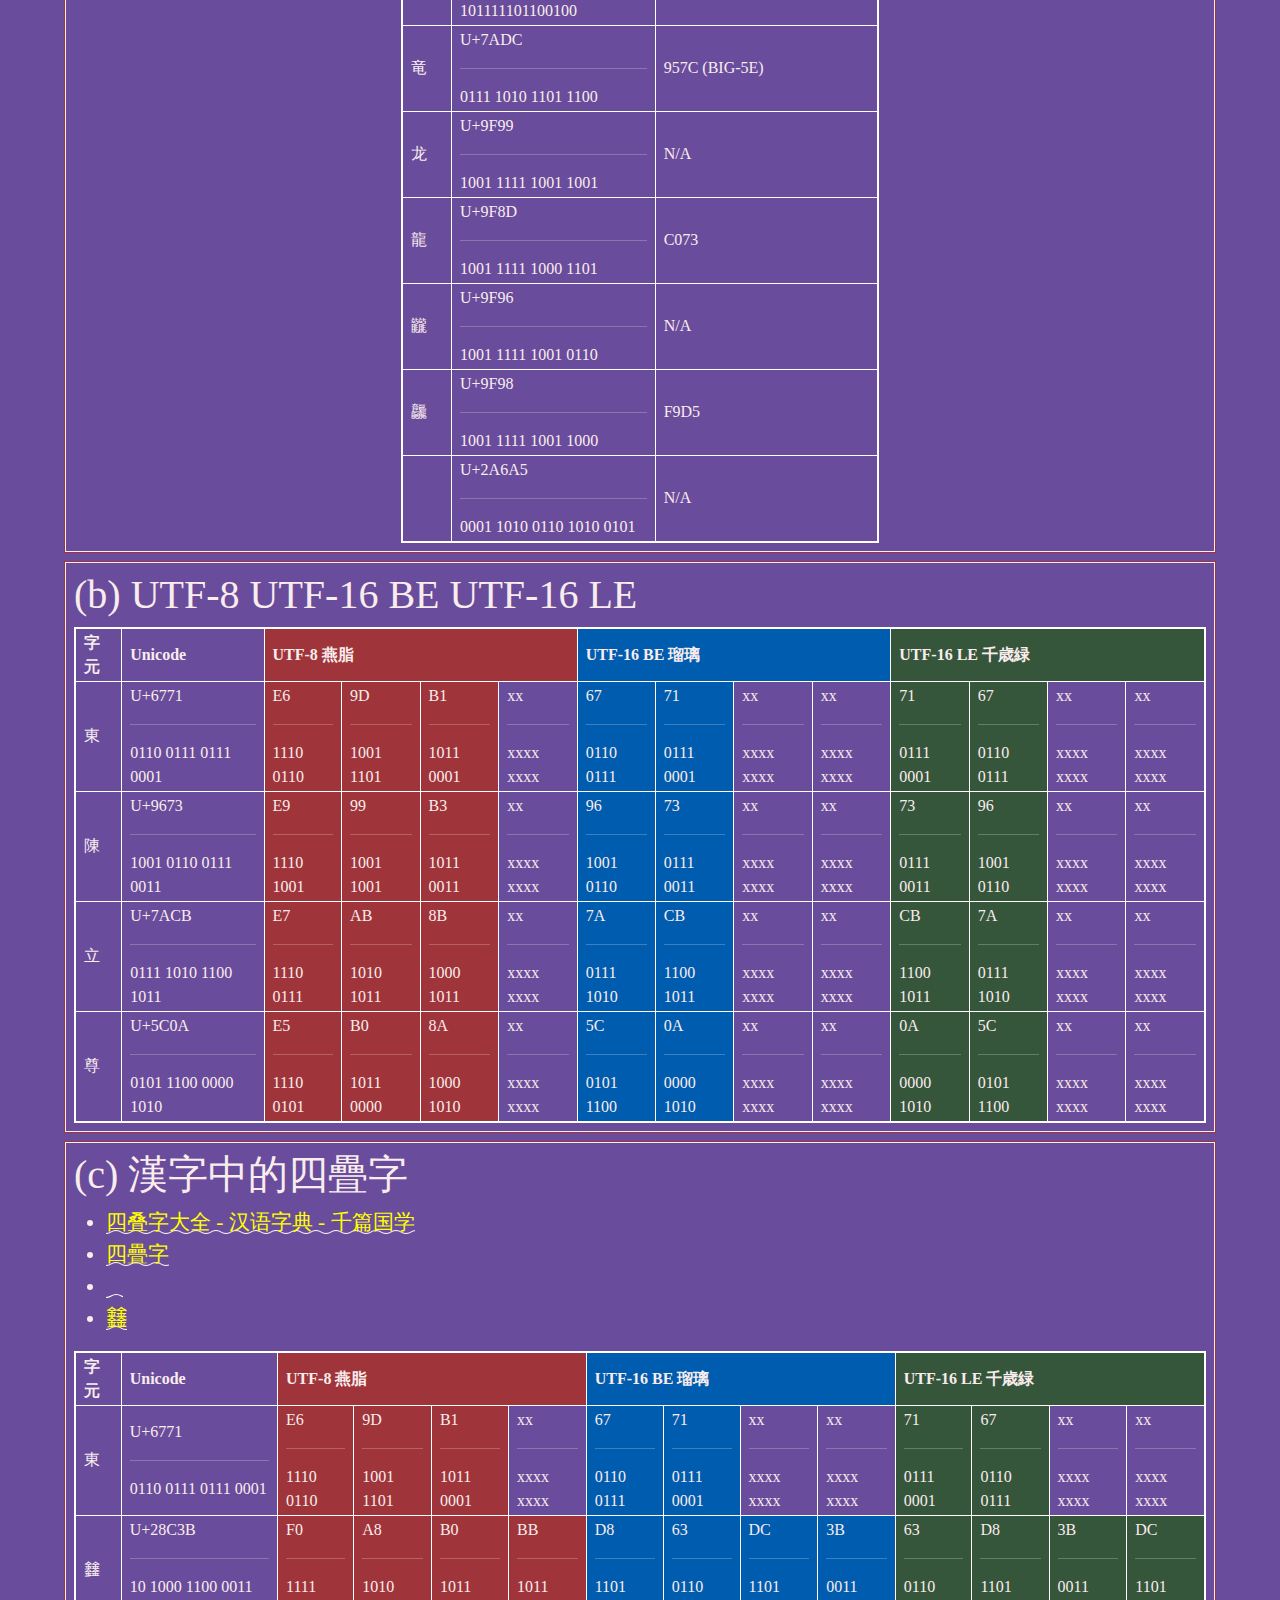
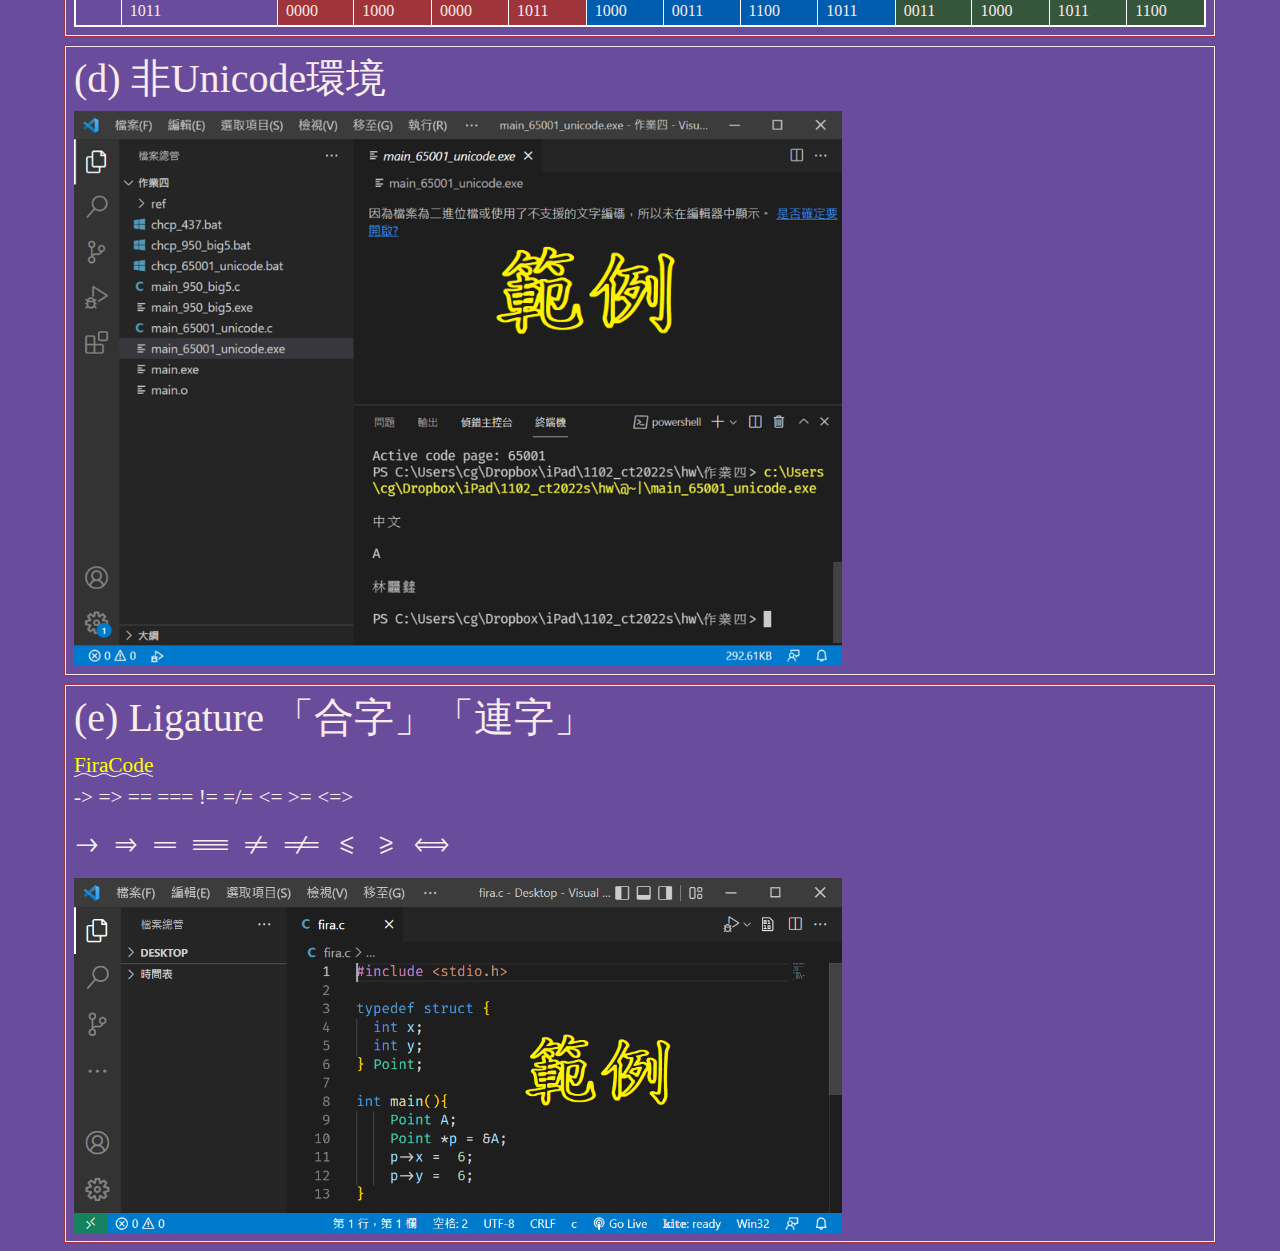
==== commit ec2654fb: "updated index.html in HW01" ====
--- a/hw01/index.html
+++ b/hw01/index.html
@@ -221,7 +221,7 @@
         </tr>
         <tr>
           <td rowspan="7" id="myTotal"></td>
-          <td><input type="checkbox" class="flipswitch" id="myCheckbox1"></td>
+          <td><input type="checkbox" class="flipswitch" id="myCheckbox1" checked></td>
           <td id='m1'>2</td>
           <td>作業 a</td>
         </tr>
@@ -231,17 +231,17 @@
           <td>作業 b</td>
         </tr>
         <tr>
-          <td><input type="checkbox" class="flipswitch" id="myCheckbox3"></td>
+          <td><input type="checkbox" class="flipswitch" id="myCheckbox3" checked></td>
           <td id='m3'>2</td>
           <td>作業 c</td>
         </tr>
         <tr>
-          <td><input type="checkbox" class="flipswitch" id="myCheckbox4"></td>
+          <td><input type="checkbox" class="flipswitch" id="myCheckbox4" checked></td>
           <td id='m4'>2</td>
           <td>作業 d</td>
         </tr>
         <tr>
-          <td><input type="checkbox" class="flipswitch" id="myCheckbox5"></td>
+          <td><input type="checkbox" class="flipswitch" id="myCheckbox5" checked></td>
           <td id='m5'>2</td>
           <td>作業 e</td>
         </tr>
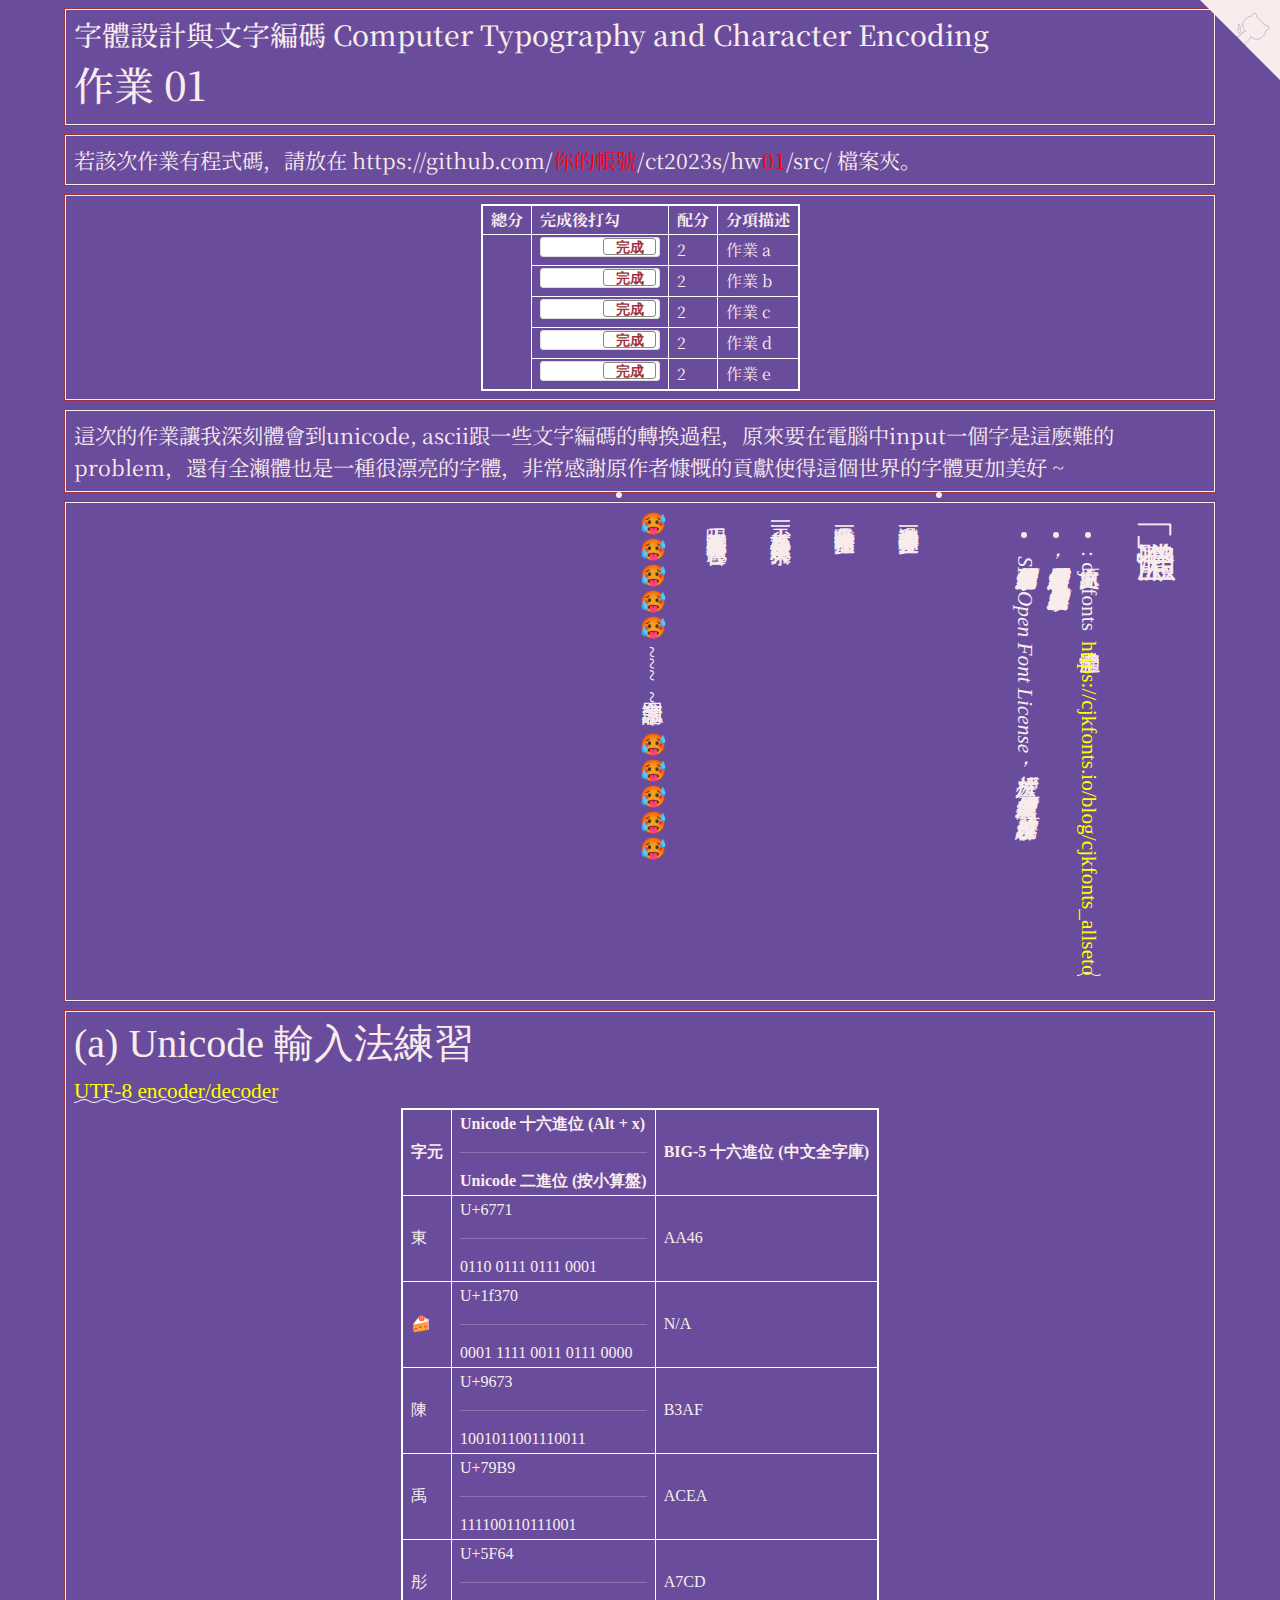
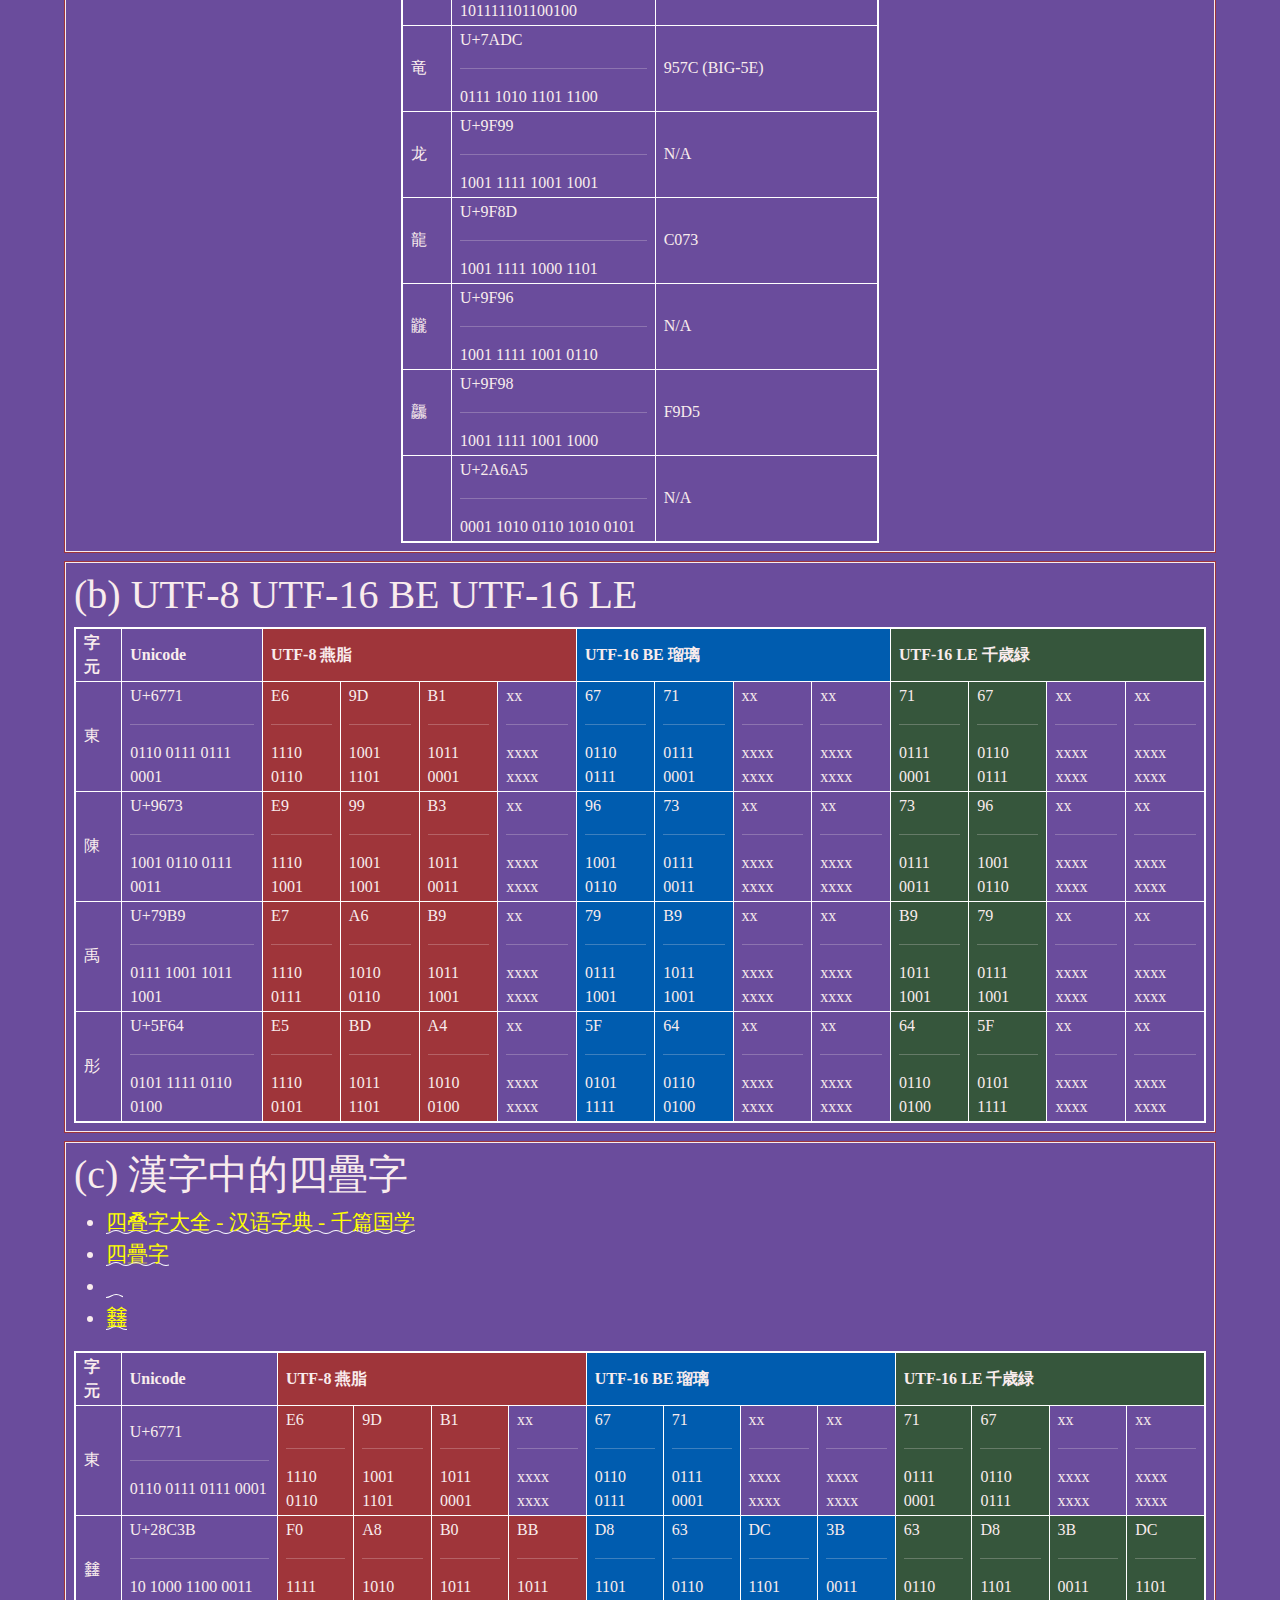
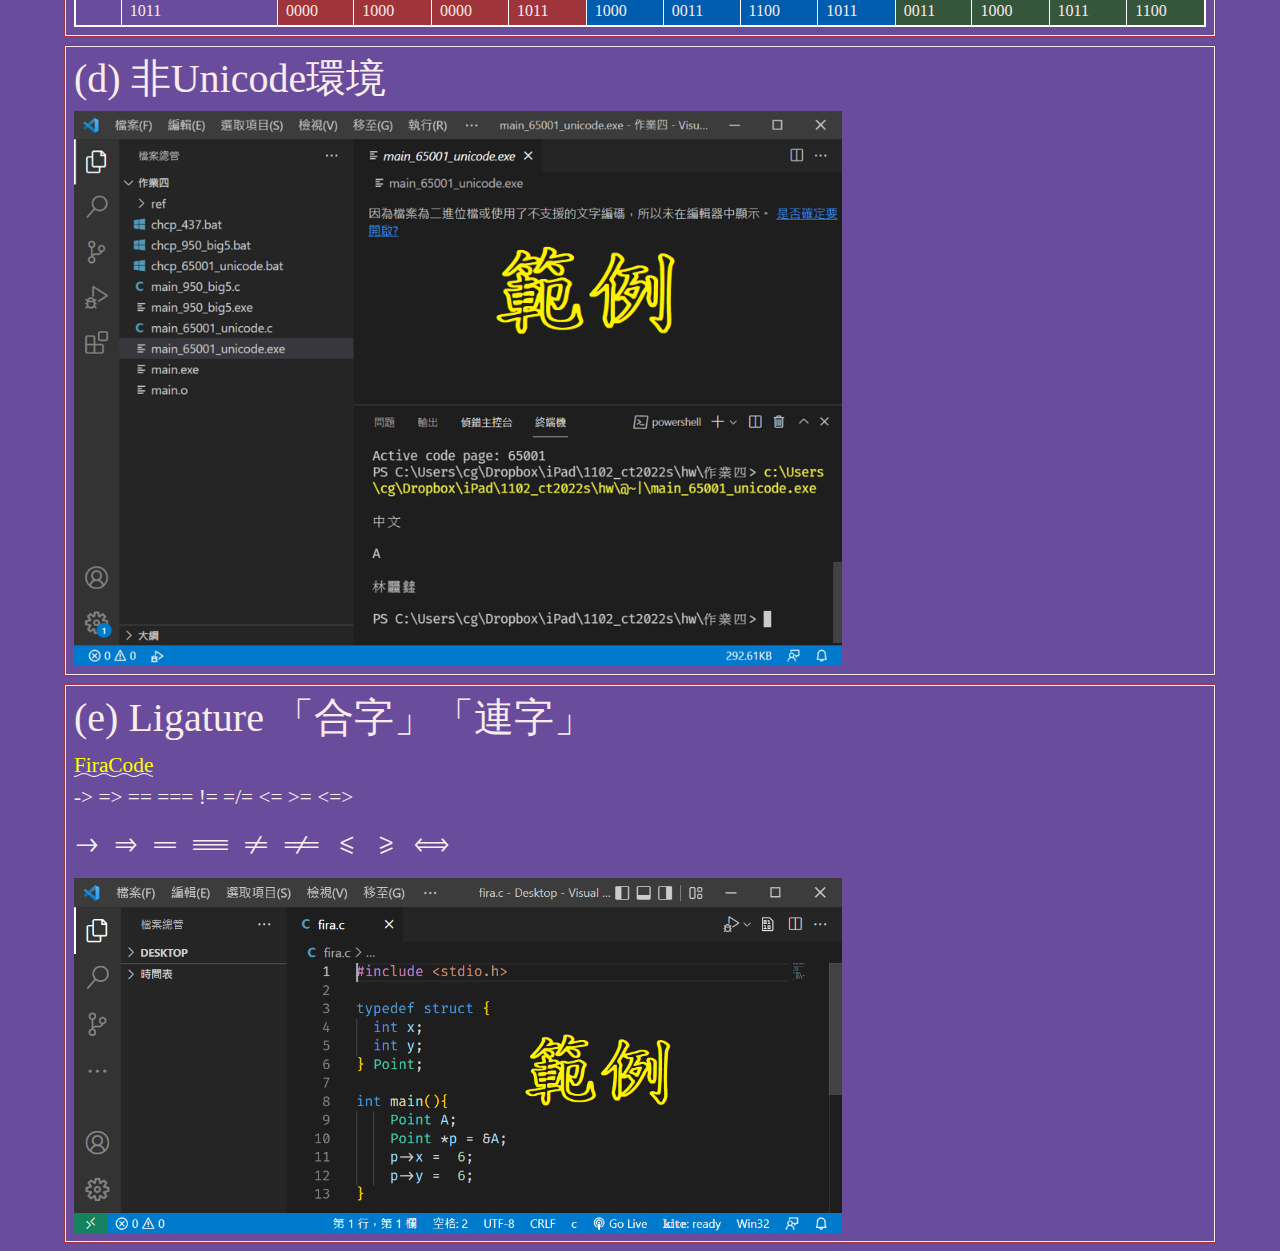
==== commit 48c0e67e: "updated index.html in HW01" ====
--- a/hw01/index.html
+++ b/hw01/index.html
@@ -412,34 +412,34 @@
           <td>xx<hr>xxxx xxxx</td>
         </tr>
         <tr>
-          <td>立</td>
-          <td>U+7ACB<hr>0111 1010 1100 1011</td>
+          <td>禹</td>
+          <td>U+79B9<hr>0111 1001 1011 1001</td>
           <td style="background-color:#9F353A;">E7<hr>1110 0111</td> <!-- UTF-8 -->
-          <td style="background-color:#9F353A;">AB<hr>1010 1011</td>
-          <td style="background-color:#9F353A;">8B<hr>1000 1011</td>
-          <td>xx<hr>xxxx xxxx</td>
-          <td style="background-color:#005CAF;">7A<hr>0111 1010</td> <!-- UTF-16 BE -->
-          <td style="background-color:#005CAF;">CB<hr>1100 1011</td>
-          <td>xx<hr>xxxx xxxx</td>
-          <td>xx<hr>xxxx xxxx</td>
-          <td style="background-color:#36563C;">CB<hr>1100 1011</td> <!-- UTF-16 LE -->
-          <td style="background-color:#36563C;">7A<hr>0111 1010</td>
-          <td>xx<hr>xxxx xxxx</td>
-          <td>xx<hr>xxxx xxxx</td>
-        </tr>
-        <tr>
-          <td>尊</td>
-          <td>U+5C0A<hr>0101 1100 0000 1010</td>
+          <td style="background-color:#9F353A;">A6<hr>1010 0110</td>
+          <td style="background-color:#9F353A;">B9<hr>1011 1001</td>
+          <td>xx<hr>xxxx xxxx</td>
+          <td style="background-color:#005CAF;">79<hr>0111 1001</td> <!-- UTF-16 BE -->
+          <td style="background-color:#005CAF;">B9<hr>1011 1001</td>
+          <td>xx<hr>xxxx xxxx</td>
+          <td>xx<hr>xxxx xxxx</td>
+          <td style="background-color:#36563C;">B9<hr>1011 1001</td> <!-- UTF-16 LE -->
+          <td style="background-color:#36563C;">79<hr>0111 1001</td>
+          <td>xx<hr>xxxx xxxx</td>
+          <td>xx<hr>xxxx xxxx</td>
+        </tr>
+        <tr>
+          <td>彤</td>
+          <td>U+5F64<hr>0101 1111 0110 0100</td>
           <td style="background-color:#9F353A;">E5<hr>1110 0101</td> <!-- UTF-8 -->
-          <td style="background-color:#9F353A;">B0<hr>1011 0000</td>
-          <td style="background-color:#9F353A;">8A<hr>1000 1010</td>
-          <td>xx<hr>xxxx xxxx</td>
-          <td style="background-color:#005CAF;">5C<hr>0101 1100</td> <!-- UTF-16 BE -->
-          <td style="background-color:#005CAF;">0A<hr>0000 1010</td>
-          <td>xx<hr>xxxx xxxx</td>
-          <td>xx<hr>xxxx xxxx</td>
-          <td style="background-color:#36563C;">0A<hr>0000 1010</td> <!-- UTF-16 LE -->
-          <td style="background-color:#36563C;">5C<hr>0101 1100</td>
+          <td style="background-color:#9F353A;">BD<hr>1011 1101</td>
+          <td style="background-color:#9F353A;">A4<hr>1010 0100</td>
+          <td>xx<hr>xxxx xxxx</td>
+          <td style="background-color:#005CAF;">5F<hr>0101 1111</td> <!-- UTF-16 BE -->
+          <td style="background-color:#005CAF;">64<hr>0110 0100</td>
+          <td>xx<hr>xxxx xxxx</td>
+          <td>xx<hr>xxxx xxxx</td>
+          <td style="background-color:#36563C;">64<hr>0110 0100</td> <!-- UTF-16 LE -->
+          <td style="background-color:#36563C;">5F<hr>0101 1111</td>
           <td>xx<hr>xxxx xxxx</td>
           <td>xx<hr>xxxx xxxx</td>
         </tr>
@@ -515,7 +515,7 @@
   <div class="row hw12">
     <div class="col-md-12 twenty cjkFontsH">
       <h1>(d) 非Unicode環境 </h1>
-      
+
       <img src="./d.png" width="768"/>
     </div>
   </div>
